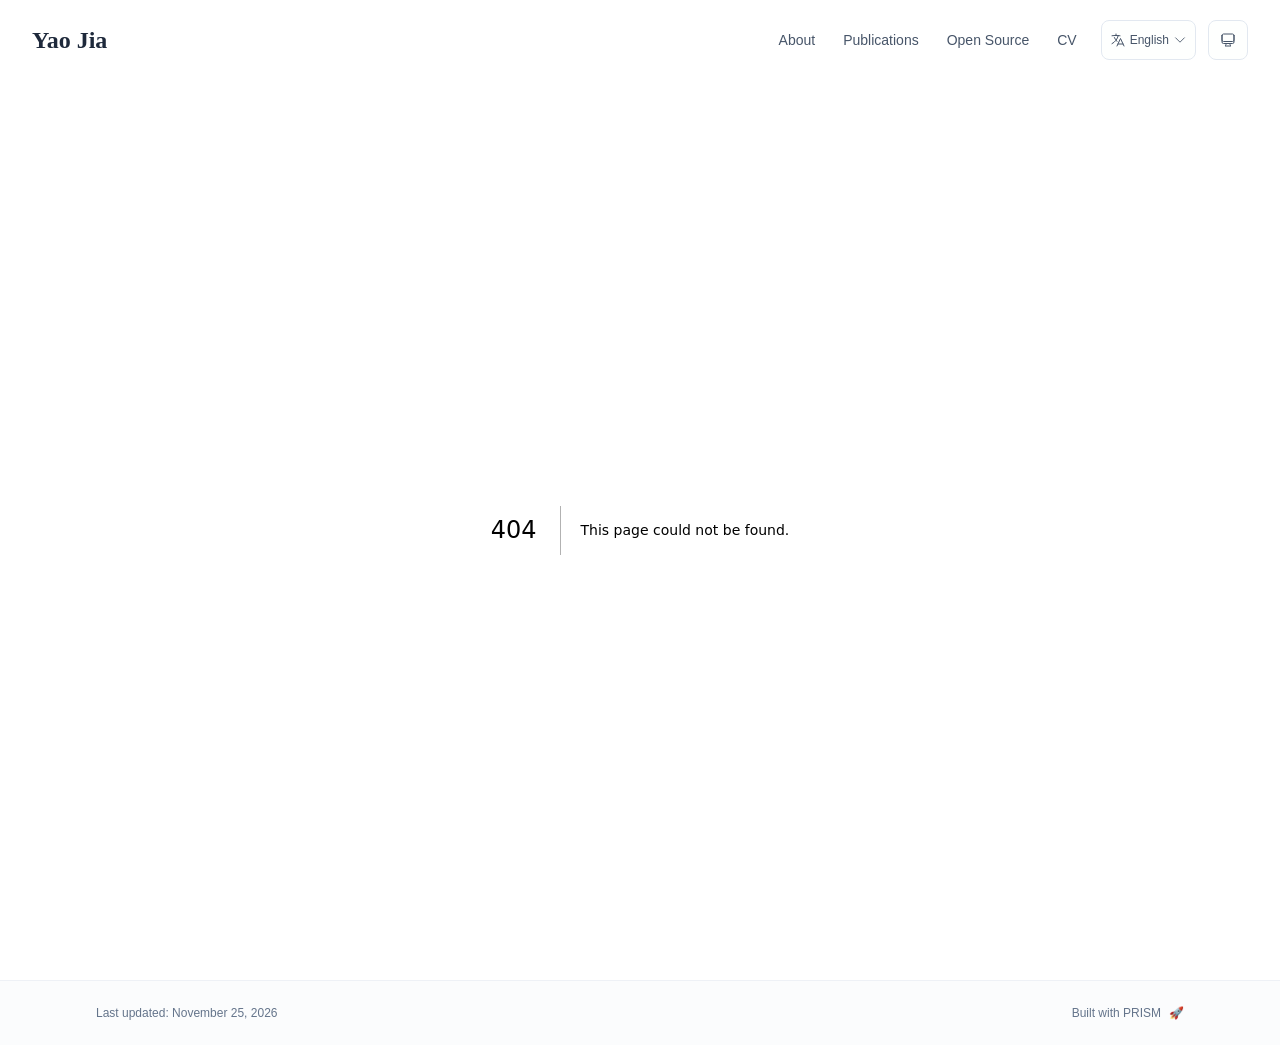
==== 404/index.html @ 3b49407b "Publish Yao Jia's academic website" ====
<!DOCTYPE html><html lang="en" class="scroll-smooth"><head><meta charSet="utf-8"/><meta name="viewport" content="width=device-width, initial-scale=1"/><link rel="stylesheet" href="/_next/static/css/38eccc46dd5e153f.css" data-precedence="next"/><link rel="preload" as="script" fetchPriority="low" href="/_next/static/chunks/webpack-679b75d1c4c2027c.js"/><script src="/_next/static/chunks/4bd1b696-70b6d399998de86a.js" async=""></script><script src="/_next/static/chunks/684-5aaa8290a129f299.js" async=""></script><script src="/_next/static/chunks/main-app-62d79c9c87c477aa.js" async=""></script><script src="/_next/static/chunks/461-a9a5d7b05a71d978.js" async=""></script><script src="/_next/static/chunks/874-6cc630662f3664af.js" async=""></script><script src="/_next/static/chunks/291-e39730cc9327e39b.js" async=""></script><script src="/_next/static/chunks/app/layout-657c862106c61010.js" async=""></script><meta name="robots" content="noindex"/><title>404: This page could not be found.</title><link rel="icon" href="/assets/site/favicon.jpg" type="image/jpeg"/><script>
              try {
                const theme = localStorage.getItem('theme-storage');
                const parsed = theme ? JSON.parse(theme) : null;
                const setting = parsed?.state?.theme || 'system';
                const prefersDark = typeof window !== 'undefined' && window.matchMedia && window.matchMedia('(prefers-color-scheme: dark)').matches;
                const effective = setting === 'dark' ? 'dark' : (setting === 'light' ? 'light' : (prefersDark ? 'dark' : 'light'));
                var root = document.documentElement;
                root.classList.add(effective);
                root.setAttribute('data-theme', effective);
              } catch (e) {
                var root = document.documentElement;
                root.classList.add('light');
                root.setAttribute('data-theme', 'light');
              }
            </script><script>
    try {
      const cfg = {"enabled":true,"locales":["zh","en"],"defaultLocale":"en","mode":"auto","fixedLocale":"en","persist":true,"switcher":true,"labels":{"zh":"中文","en":"English"}};
      const storageKey = 'locale-storage';
      const normalize = (value) => typeof value === 'string' ? value.trim().replace('_', '-').toLowerCase() : '';
      const matchLocale = (candidate) => {
        const normalized = normalize(candidate);
        if (!normalized) return null;
        if (cfg.locales.includes(normalized)) return normalized;
        const language = normalized.split('-')[0];
        if (cfg.locales.includes(language)) return language;
        return null;
      };

      let resolved = null;

      if (!cfg.enabled) {
        resolved = cfg.defaultLocale;
      } else if (cfg.persist) {
        resolved = matchLocale(localStorage.getItem(storageKey));
      }

      if (!resolved) {
        if (cfg.mode === 'fixed') {
          resolved = cfg.fixedLocale;
        } else {
          resolved = matchLocale(navigator.language);
        }
      }

      if (!resolved) {
        resolved = cfg.defaultLocale;
      }

      const root = document.documentElement;
      root.lang = resolved;
      root.setAttribute('data-locale', resolved);

      if (cfg.persist) {
        localStorage.setItem(storageKey, resolved);
      }
    } catch (e) {
      const root = document.documentElement;
      root.lang = 'en';
      root.setAttribute('data-locale', 'en');
    }
  </script><title>Yao Jia</title><meta name="description" content="Yao Jia is a Ph.D. student at Zhejiang University researching brain–computer interfaces and multimodal machine learning."/><meta name="author" content="Yao Jia"/><meta name="keywords" content="Yao Jia,PhD,Research,Zhejiang University"/><meta name="creator" content="Yao Jia"/><meta name="publisher" content="Yao Jia"/><meta property="og:title" content="Yao Jia"/><meta property="og:description" content="Yao Jia is a Ph.D. student at Zhejiang University researching brain–computer interfaces and multimodal machine learning."/><meta property="og:site_name" content="Yao Jia&#x27;s Academic Website"/><meta property="og:locale" content="en_US"/><meta property="og:type" content="website"/><meta name="twitter:card" content="summary"/><meta name="twitter:title" content="Yao Jia"/><meta name="twitter:description" content="Yao Jia is a Ph.D. student at Zhejiang University researching brain–computer interfaces and multimodal machine learning."/><link rel="icon" href="/assets/site/favicon.jpg"/><script>document.querySelectorAll('body link[rel="icon"], body link[rel="apple-touch-icon"]').forEach(el => document.head.appendChild(el))</script><script src="/_next/static/chunks/polyfills-42372ed130431b0a.js" noModule=""></script></head><body class="font-sans antialiased"><div style="visibility:hidden"><nav class="fixed top-0 left-0 right-0 z-50" data-headlessui-state=""><div class="transition-all duration-300 ease-out bg-transparent" style="transform:translateY(-100px)"><div class="max-w-7xl mx-auto px-4 sm:px-6 lg:px-8"><div class="flex justify-between items-center h-16 lg:h-20"><div class="flex-shrink-0" tabindex="0"><a class="text-xl lg:text-2xl font-serif font-semibold text-primary hover:text-accent transition-colors duration-200" href="/">Yao Jia</a></div><div class="hidden lg:block"><div class="ml-10 flex items-center space-x-3"><div class="relative flex items-baseline space-x-1"><a data-nav-href="/" class="relative px-3 py-2 text-sm font-medium rounded-lg transition-colors duration-150 text-neutral-600" href="/">About</a><a data-nav-href="/publications" class="relative px-3 py-2 text-sm font-medium rounded-lg transition-colors duration-150 text-neutral-600" href="/publications/">Publications</a><a data-nav-href="/projects" class="relative px-3 py-2 text-sm font-medium rounded-lg transition-colors duration-150 text-neutral-600" href="/projects/">Open Source</a><a data-nav-href="/cv" class="relative px-3 py-2 text-sm font-medium rounded-lg transition-colors duration-150 text-neutral-600" href="/cv/">CV</a></div><div class="flex items-center justify-center w-14 h-10 rounded-lg border border-neutral-200 dark:border-[rgba(148,163,184,0.24)] bg-background dark:bg-neutral-800"><div class="w-6 h-4 rounded bg-neutral-300 animate-pulse"></div></div><div class="flex items-center justify-center w-10 h-10 rounded-lg border border-neutral-200 dark:border-[rgba(148,163,184,0.24)] bg-background dark:bg-neutral-800"><div class="w-4 h-4 rounded-full bg-neutral-300 animate-pulse"></div></div></div></div><div class="lg:hidden flex items-center space-x-2"><div class="flex items-center justify-center w-14 h-10 rounded-lg border border-neutral-200 dark:border-[rgba(148,163,184,0.24)] bg-background dark:bg-neutral-800"><div class="w-6 h-4 rounded bg-neutral-300 animate-pulse"></div></div><div class="flex items-center justify-center w-10 h-10 rounded-lg border border-neutral-200 dark:border-[rgba(148,163,184,0.24)] bg-background dark:bg-neutral-800"><div class="w-4 h-4 rounded-full bg-neutral-300 animate-pulse"></div></div><button class="inline-flex items-center justify-center p-2 rounded-md text-neutral-600 hover:text-primary hover:bg-neutral-100 dark:hover:bg-neutral-800 focus:outline-none focus:ring-2 focus:ring-inset focus:ring-accent transition-colors duration-200" id="headlessui-disclosure-button-«R7pdb»" type="button" aria-expanded="false" data-headlessui-state=""><span class="sr-only">Open main menu</span><div><svg xmlns="http://www.w3.org/2000/svg" fill="none" viewBox="0 0 24 24" stroke-width="1.5" stroke="currentColor" aria-hidden="true" data-slot="icon" class="block h-6 w-6"><path stroke-linecap="round" stroke-linejoin="round" d="M3.75 6.75h16.5M3.75 12h16.5m-16.5 5.25h16.5"></path></svg></div></button></div></div></div></div></nav><main class="min-h-screen pt-16 lg:pt-20"><div style="font-family:system-ui,&quot;Segoe UI&quot;,Roboto,Helvetica,Arial,sans-serif,&quot;Apple Color Emoji&quot;,&quot;Segoe UI Emoji&quot;;height:100vh;text-align:center;display:flex;flex-direction:column;align-items:center;justify-content:center"><div><style>body{color:#000;background:#fff;margin:0}.next-error-h1{border-right:1px solid rgba(0,0,0,.3)}@media (prefers-color-scheme:dark){body{color:#fff;background:#000}.next-error-h1{border-right:1px solid rgba(255,255,255,.3)}}</style><h1 class="next-error-h1" style="display:inline-block;margin:0 20px 0 0;padding:0 23px 0 0;font-size:24px;font-weight:500;vertical-align:top;line-height:49px">404</h1><div style="display:inline-block"><h2 style="font-size:14px;font-weight:400;line-height:49px;margin:0">This page could not be found.</h2></div></div></div><!--$--><!--/$--><!--$--><!--/$--></main><footer class="border-t border-neutral-200/50 bg-neutral-50/50 dark:bg-neutral-900/50 dark:border-neutral-700/50"><div class="max-w-6xl mx-auto px-4 sm:px-6 lg:px-8 py-6"><div class="flex flex-col sm:flex-row justify-between items-center gap-2"><p class="text-xs text-neutral-500">Last updated<!-- -->: <!-- -->November 25, 2026</p><p class="text-xs text-neutral-500 flex items-center"><a href="https://github.com/xyjoey/PRISM" target="_blank" rel="noopener noreferrer">Built with PRISM</a><span class="ml-2">🚀</span></p></div></div></footer></div><script src="/_next/static/chunks/webpack-679b75d1c4c2027c.js" async=""></script><script>(self.__next_f=self.__next_f||[]).push([0])</script><script>self.__next_f.push([1,"1:\"$Sreact.fragment\"\n3:I[3719,[\"461\",\"static/chunks/461-a9a5d7b05a71d978.js\",\"874\",\"static/chunks/874-6cc630662f3664af.js\",\"291\",\"static/chunks/291-e39730cc9327e39b.js\",\"177\",\"static/chunks/app/layout-657c862106c61010.js\"],\"ThemeProvider\"]\n4:I[310,[\"461\",\"static/chunks/461-a9a5d7b05a71d978.js\",\"874\",\"static/chunks/874-6cc630662f3664af.js\",\"291\",\"static/chunks/291-e39730cc9327e39b.js\",\"177\",\"static/chunks/app/layout-657c862106c61010.js\"],\"LocaleProvider\"]\n5:I[4574,[\"461\",\"static/chunks/461-a9a5d7b05a71d978.js\",\"874\",\"static/chunks/874-6cc630662f3664af.js\",\"291\",\"static/chunks/291-e39730cc9327e39b.js\",\"177\",\"static/chunks/app/layout-657c862106c61010.js\"],\"default\"]\n6:I[7555,[],\"\"]\n7:I[1295,[],\"\"]\n8:I[2548,[\"461\",\"static/chunks/461-a9a5d7b05a71d978.js\",\"874\",\"static/chunks/874-6cc630662f3664af.js\",\"291\",\"static/chunks/291-e39730cc9327e39b.js\",\"177\",\"static/chunks/app/layout-657c862106c61010.js\"],\"default\"]\n9:I[9665,[],\"MetadataBoundary\"]\nb:I[9665,[],\"OutletBoundary\"]\ne:I[4911,[],\"AsyncMetadataOutlet\"]\n10:I[9665,[],\"ViewportBoundary\"]\n12:I[6614,[],\"\"]\n:HL[\"/_next/static/css/38eccc46dd5e153f.css\",\"style\"]\n2:T5d7,\n    try {\n      const cfg = {\"enabled\":true,\"locales\":[\"zh\",\"en\"],\"defaultLocale\":\"en\",\"mode\":\"auto\",\"fixedLocale\":\"en\",\"persist\":true,\"switcher\":true,\"labels\":{\"zh\":\"中文\",\"en\":\"English\"}};\n      const storageKey = 'locale-storage';\n      const normalize = (value) =\u003e typeof value === 'string' ? value.trim().replace('_', '-').toLowerCase() : '';\n      const matchLocale = (candidate) =\u003e {\n        const normalized = normalize(candidate);\n        if (!normalized) return null;\n        if (cfg.locales.includes(normalized)) return normalized;\n        const language = normalized.split('-')[0];\n        if (cfg.locales.includes(language)) return language;\n        return null;\n      };\n\n      let resolved = null;\n\n      if (!cfg.enabled) {\n        resolved = cfg.defaultLocale;\n      } else if (cfg.persist) {\n        resolved = matchLocale(localStorage.getItem(storageKey));\n      }\n\n      if (!resolved) {\n        if ("])</script><script>self.__next_f.push([1,"cfg.mode === 'fixed') {\n          resolved = cfg.fixedLocale;\n        } else {\n          resolved = matchLocale(navigator.language);\n        }\n      }\n\n      if (!resolved) {\n        resolved = cfg.defaultLocale;\n      }\n\n      const root = document.documentElement;\n      root.lang = resolved;\n      root.setAttribute('data-locale', resolved);\n\n      if (cfg.persist) {\n        localStorage.setItem(storageKey, resolved);\n      }\n    } catch (e) {\n      const root = document.documentElement;\n      root.lang = 'en';\n      root.setAttribute('data-locale', 'en');\n    }\n  "])</script><script>self.__next_f.push([1,"0:{\"P\":null,\"b\":\"R5MnjdcDIvEyAKML0W60m\",\"p\":\"\",\"c\":[\"\",\"_not-found\",\"\"],\"i\":false,\"f\":[[[\"\",{\"children\":[\"/_not-found\",{\"children\":[\"__PAGE__\",{}]}]},\"$undefined\",\"$undefined\",true],[\"\",[\"$\",\"$1\",\"c\",{\"children\":[[[\"$\",\"link\",\"0\",{\"rel\":\"stylesheet\",\"href\":\"/_next/static/css/38eccc46dd5e153f.css\",\"precedence\":\"next\",\"crossOrigin\":\"$undefined\",\"nonce\":\"$undefined\"}]],[\"$\",\"html\",null,{\"lang\":\"en\",\"className\":\"scroll-smooth\",\"suppressHydrationWarning\":true,\"children\":[[\"$\",\"head\",null,{\"children\":[[\"$\",\"link\",null,{\"rel\":\"icon\",\"href\":\"/assets/site/favicon.jpg\",\"type\":\"image/jpeg\"}],[\"$\",\"script\",null,{\"dangerouslySetInnerHTML\":{\"__html\":\"\\n              try {\\n                const theme = localStorage.getItem('theme-storage');\\n                const parsed = theme ? JSON.parse(theme) : null;\\n                const setting = parsed?.state?.theme || 'system';\\n                const prefersDark = typeof window !== 'undefined' \u0026\u0026 window.matchMedia \u0026\u0026 window.matchMedia('(prefers-color-scheme: dark)').matches;\\n                const effective = setting === 'dark' ? 'dark' : (setting === 'light' ? 'light' : (prefersDark ? 'dark' : 'light'));\\n                var root = document.documentElement;\\n                root.classList.add(effective);\\n                root.setAttribute('data-theme', effective);\\n              } catch (e) {\\n                var root = document.documentElement;\\n                root.classList.add('light');\\n                root.setAttribute('data-theme', 'light');\\n              }\\n            \"}}],[\"$\",\"script\",null,{\"dangerouslySetInnerHTML\":{\"__html\":\"$2\"}}]]}],[\"$\",\"body\",null,{\"className\":\"font-sans antialiased\",\"children\":[\"$\",\"$L3\",null,{\"children\":[\"$\",\"$L4\",null,{\"config\":{\"enabled\":true,\"locales\":[\"zh\",\"en\"],\"defaultLocale\":\"en\",\"mode\":\"auto\",\"fixedLocale\":\"en\",\"persist\":true,\"switcher\":true,\"labels\":{\"zh\":\"中文\",\"en\":\"English\"}},\"children\":[[\"$\",\"$L5\",null,{\"items\":[{\"title\":\"About\",\"type\":\"page\",\"target\":\"about\",\"href\":\"/\"},{\"title\":\"Publications\",\"type\":\"page\",\"target\":\"publications\",\"href\":\"/publications\"},{\"title\":\"Open Source\",\"type\":\"page\",\"target\":\"projects\",\"href\":\"/projects\"},{\"title\":\"CV\",\"type\":\"page\",\"target\":\"cv\",\"href\":\"/cv\"}],\"siteTitle\":\"Yao Jia\",\"enableOnePageMode\":false,\"i18n\":\"$0:f:0:1:1:props:children:1:props:children:1:props:children:props:children:props:config\",\"itemsByLocale\":{\"zh\":[{\"title\":\"关于我\",\"type\":\"page\",\"target\":\"about\",\"href\":\"/\"},{\"title\":\"论文\",\"type\":\"page\",\"target\":\"publications\",\"href\":\"/publications\"},{\"title\":\"开源项目\",\"type\":\"page\",\"target\":\"projects\",\"href\":\"/projects\"},{\"title\":\"简历\",\"type\":\"page\",\"target\":\"cv\",\"href\":\"/cv\"}],\"en\":\"$0:f:0:1:1:props:children:1:props:children:1:props:children:props:children:props:children:0:props:items\"},\"siteTitleByLocale\":{\"zh\":\"Yao Jia\",\"en\":\"Yao Jia\"}}],[\"$\",\"main\",null,{\"className\":\"min-h-screen pt-16 lg:pt-20\",\"children\":[\"$\",\"$L6\",null,{\"parallelRouterKey\":\"children\",\"error\":\"$undefined\",\"errorStyles\":\"$undefined\",\"errorScripts\":\"$undefined\",\"template\":[\"$\",\"$L7\",null,{}],\"templateStyles\":\"$undefined\",\"templateScripts\":\"$undefined\",\"notFound\":[[[\"$\",\"title\",null,{\"children\":\"404: This page could not be found.\"}],[\"$\",\"div\",null,{\"style\":{\"fontFamily\":\"system-ui,\\\"Segoe UI\\\",Roboto,Helvetica,Arial,sans-serif,\\\"Apple Color Emoji\\\",\\\"Segoe UI Emoji\\\"\",\"height\":\"100vh\",\"textAlign\":\"center\",\"display\":\"flex\",\"flexDirection\":\"column\",\"alignItems\":\"center\",\"justifyContent\":\"center\"},\"children\":[\"$\",\"div\",null,{\"children\":[[\"$\",\"style\",null,{\"dangerouslySetInnerHTML\":{\"__html\":\"body{color:#000;background:#fff;margin:0}.next-error-h1{border-right:1px solid rgba(0,0,0,.3)}@media (prefers-color-scheme:dark){body{color:#fff;background:#000}.next-error-h1{border-right:1px solid rgba(255,255,255,.3)}}\"}}],[\"$\",\"h1\",null,{\"className\":\"next-error-h1\",\"style\":{\"display\":\"inline-block\",\"margin\":\"0 20px 0 0\",\"padding\":\"0 23px 0 0\",\"fontSize\":24,\"fontWeight\":500,\"verticalAlign\":\"top\",\"lineHeight\":\"49px\"},\"children\":404}],[\"$\",\"div\",null,{\"style\":{\"display\":\"inline-block\"},\"children\":[\"$\",\"h2\",null,{\"style\":{\"fontSize\":14,\"fontWeight\":400,\"lineHeight\":\"49px\",\"margin\":0},\"children\":\"This page could not be found.\"}]}]]}]}]],[]],\"forbidden\":\"$undefined\",\"unauthorized\":\"$undefined\"}]}],[\"$\",\"$L8\",null,{\"lastUpdated\":\"November 25, 2026\",\"lastUpdatedByLocale\":{\"zh\":\"2026年11月25日\",\"en\":\"November 25, 2026\"},\"defaultLocale\":\"en\"}]]}]}]}]]}]]}],{\"children\":[\"/_not-found\",[\"$\",\"$1\",\"c\",{\"children\":[null,[\"$\",\"$L6\",null,{\"parallelRouterKey\":\"children\",\"error\":\"$undefined\",\"errorStyles\":\"$undefined\",\"errorScripts\":\"$undefined\",\"template\":[\"$\",\"$L7\",null,{}],\"templateStyles\":\"$undefined\",\"templateScripts\":\"$undefined\",\"notFound\":\"$undefined\",\"forbidden\":\"$undefined\",\"unauthorized\":\"$undefined\"}]]}],{\"children\":[\"__PAGE__\",[\"$\",\"$1\",\"c\",{\"children\":[[[\"$\",\"title\",null,{\"children\":\"404: This page could not be found.\"}],[\"$\",\"div\",null,{\"style\":\"$0:f:0:1:1:props:children:1:props:children:1:props:children:props:children:props:children:1:props:children:props:notFound:0:1:props:style\",\"children\":[\"$\",\"div\",null,{\"children\":[[\"$\",\"style\",null,{\"dangerouslySetInnerHTML\":{\"__html\":\"body{color:#000;background:#fff;margin:0}.next-error-h1{border-right:1px solid rgba(0,0,0,.3)}@media (prefers-color-scheme:dark){body{color:#fff;background:#000}.next-error-h1{border-right:1px solid rgba(255,255,255,.3)}}\"}}],[\"$\",\"h1\",null,{\"className\":\"next-error-h1\",\"style\":\"$0:f:0:1:1:props:children:1:props:children:1:props:children:props:children:props:children:1:props:children:props:notFound:0:1:props:children:props:children:1:props:style\",\"children\":404}],[\"$\",\"div\",null,{\"style\":\"$0:f:0:1:1:props:children:1:props:children:1:props:children:props:children:props:children:1:props:children:props:notFound:0:1:props:children:props:children:2:props:style\",\"children\":[\"$\",\"h2\",null,{\"style\":\"$0:f:0:1:1:props:children:1:props:children:1:props:children:props:children:props:children:1:props:children:props:notFound:0:1:props:children:props:children:2:props:children:props:style\",\"children\":\"This page could not be found.\"}]}]]}]}]],[\"$\",\"$L9\",null,{\"children\":\"$La\"}],null,[\"$\",\"$Lb\",null,{\"children\":[\"$Lc\",\"$Ld\",[\"$\",\"$Le\",null,{\"promise\":\"$@f\"}]]}]]}],{},null,false]},null,false]},null,false],[\"$\",\"$1\",\"h\",{\"children\":[[\"$\",\"meta\",null,{\"name\":\"robots\",\"content\":\"noindex\"}],[\"$\",\"$1\",\"GVAI2j_ge9tX1N9AEFrcp\",{\"children\":[[\"$\",\"$L10\",null,{\"children\":\"$L11\"}],null]}],null]}],false]],\"m\":\"$undefined\",\"G\":[\"$12\",\"$undefined\"],\"s\":false,\"S\":true}\n"])</script><script>self.__next_f.push([1,"13:\"$Sreact.suspense\"\n14:I[4911,[],\"AsyncMetadata\"]\na:[\"$\",\"$13\",null,{\"fallback\":null,\"children\":[\"$\",\"$L14\",null,{\"promise\":\"$@15\"}]}]\n"])</script><script>self.__next_f.push([1,"d:null\n"])</script><script>self.__next_f.push([1,"11:[[\"$\",\"meta\",\"0\",{\"charSet\":\"utf-8\"}],[\"$\",\"meta\",\"1\",{\"name\":\"viewport\",\"content\":\"width=device-width, initial-scale=1\"}]]\nc:null\n"])</script><script>self.__next_f.push([1,"15:{\"metadata\":[[\"$\",\"title\",\"0\",{\"children\":\"Yao Jia\"}],[\"$\",\"meta\",\"1\",{\"name\":\"description\",\"content\":\"Yao Jia is a Ph.D. student at Zhejiang University researching brain–computer interfaces and multimodal machine learning.\"}],[\"$\",\"meta\",\"2\",{\"name\":\"author\",\"content\":\"Yao Jia\"}],[\"$\",\"meta\",\"3\",{\"name\":\"keywords\",\"content\":\"Yao Jia,PhD,Research,Zhejiang University\"}],[\"$\",\"meta\",\"4\",{\"name\":\"creator\",\"content\":\"Yao Jia\"}],[\"$\",\"meta\",\"5\",{\"name\":\"publisher\",\"content\":\"Yao Jia\"}],[\"$\",\"meta\",\"6\",{\"property\":\"og:title\",\"content\":\"Yao Jia\"}],[\"$\",\"meta\",\"7\",{\"property\":\"og:description\",\"content\":\"Yao Jia is a Ph.D. student at Zhejiang University researching brain–computer interfaces and multimodal machine learning.\"}],[\"$\",\"meta\",\"8\",{\"property\":\"og:site_name\",\"content\":\"Yao Jia's Academic Website\"}],[\"$\",\"meta\",\"9\",{\"property\":\"og:locale\",\"content\":\"en_US\"}],[\"$\",\"meta\",\"10\",{\"property\":\"og:type\",\"content\":\"website\"}],[\"$\",\"meta\",\"11\",{\"name\":\"twitter:card\",\"content\":\"summary\"}],[\"$\",\"meta\",\"12\",{\"name\":\"twitter:title\",\"content\":\"Yao Jia\"}],[\"$\",\"meta\",\"13\",{\"name\":\"twitter:description\",\"content\":\"Yao Jia is a Ph.D. student at Zhejiang University researching brain–computer interfaces and multimodal machine learning.\"}],[\"$\",\"link\",\"14\",{\"rel\":\"icon\",\"href\":\"/assets/site/favicon.jpg\"}]],\"error\":null,\"digest\":\"$undefined\"}\nf:{\"metadata\":\"$15:metadata\",\"error\":null,\"digest\":\"$undefined\"}\n"])</script></body></html>
---- _next/static/css/38eccc46dd5e153f.css ----
/*! tailwindcss v4.1.10 | MIT License | https://tailwindcss.com */@layer properties{@supports (((-webkit-hyphens:none)) and (not (margin-trim:inline))) or ((-moz-orient:inline) and (not (color:rgb(from red r g b)))){*,::backdrop,:after,:before{--tw-translate-x:0;--tw-translate-y:0;--tw-translate-z:0;--tw-rotate-x:initial;--tw-rotate-y:initial;--tw-rotate-z:initial;--tw-skew-x:initial;--tw-skew-y:initial;--tw-space-y-reverse:0;--tw-space-x-reverse:0;--tw-border-style:solid;--tw-leading:initial;--tw-font-weight:initial;--tw-tracking:initial;--tw-shadow:0 0 #0000;--tw-shadow-color:initial;--tw-shadow-alpha:100%;--tw-inset-shadow:0 0 #0000;--tw-inset-shadow-color:initial;--tw-inset-shadow-alpha:100%;--tw-ring-color:initial;--tw-ring-shadow:0 0 #0000;--tw-inset-ring-color:initial;--tw-inset-ring-shadow:0 0 #0000;--tw-ring-inset:initial;--tw-ring-offset-width:0px;--tw-ring-offset-color:#fff;--tw-ring-offset-shadow:0 0 #0000;--tw-blur:initial;--tw-brightness:initial;--tw-contrast:initial;--tw-grayscale:initial;--tw-hue-rotate:initial;--tw-invert:initial;--tw-opacity:initial;--tw-saturate:initial;--tw-sepia:initial;--tw-drop-shadow:initial;--tw-drop-shadow-color:initial;--tw-drop-shadow-alpha:100%;--tw-drop-shadow-size:initial;--tw-backdrop-blur:initial;--tw-backdrop-brightness:initial;--tw-backdrop-contrast:initial;--tw-backdrop-grayscale:initial;--tw-backdrop-hue-rotate:initial;--tw-backdrop-invert:initial;--tw-backdrop-opacity:initial;--tw-backdrop-saturate:initial;--tw-backdrop-sepia:initial;--tw-duration:initial;--tw-ease:initial;--tw-scale-x:1;--tw-scale-y:1;--tw-scale-z:1}}}@layer theme{:host,:root{--font-sans:"Inter",-apple-system,BlinkMacSystemFont,"Segoe UI",Roboto,sans-serif;--color-red-50:oklch(97.1% .013 17.38);--color-red-400:oklch(70.4% .191 22.216);--color-red-600:oklch(57.7% .245 27.325);--color-red-900:oklch(39.6% .141 25.723);--color-white:#fff;--spacing:.25rem;--container-2xl:42rem;--container-3xl:48rem;--container-4xl:56rem;--container-6xl:72rem;--container-7xl:80rem;--text-xs:.75rem;--text-xs--line-height:calc(1/.75);--text-sm:.875rem;--text-sm--line-height:calc(1.25/.875);--text-base:1rem;--text-base--line-height:calc(1.5/1);--text-lg:1.125rem;--text-lg--line-height:calc(1.75/1.125);--text-xl:1.25rem;--text-xl--line-height:calc(1.75/1.25);--text-2xl:1.5rem;--text-2xl--line-height:calc(2/1.5);--text-3xl:1.875rem;--text-3xl--line-height:calc(2.25/1.875);--text-4xl:2.25rem;--text-4xl--line-height:calc(2.5/2.25);--font-weight-medium:500;--font-weight-semibold:600;--font-weight-bold:700;--leading-tight:1.25;--leading-relaxed:1.625;--radius-md:.375rem;--radius-lg:.5rem;--radius-xl:.75rem;--radius-2xl:1rem;--ease-out:cubic-bezier(0,0,.2,1);--animate-pulse:pulse 2s cubic-bezier(.4,0,.6,1)infinite;--blur-xl:24px;--aspect-video:16/9;--default-transition-duration:.15s;--default-transition-timing-function:cubic-bezier(.4,0,.2,1);--default-font-family:"Inter",-apple-system,BlinkMacSystemFont,"Segoe UI",Roboto,sans-serif;--default-mono-font-family:"SF Mono",Monaco,"Cascadia Code","Roboto Mono",Consolas,"Courier New",monospace;--line-height-normal:1.5;--shadow-glass:0 8px 32px 0 #1f26875e}}@layer base{*,::backdrop,:after,:before{box-sizing:border-box;border:0 solid;margin:0;padding:0}::file-selector-button{box-sizing:border-box;border:0 solid;margin:0;padding:0}:host,html{-webkit-text-size-adjust:100%;tab-size:4;line-height:1.5;font-family:var(--default-font-family,ui-sans-serif,system-ui,sans-serif,"Apple Color Emoji","Segoe UI Emoji","Segoe UI Symbol","Noto Color Emoji");font-feature-settings:var(--default-font-feature-settings,normal);font-variation-settings:var(--default-font-variation-settings,normal);-webkit-tap-highlight-color:transparent}hr{height:0;color:inherit;border-top-width:1px}abbr:where([title]){-webkit-text-decoration:underline dotted;text-decoration:underline dotted}h1,h2,h3,h4,h5,h6{font-size:inherit;font-weight:inherit}a{color:inherit;-webkit-text-decoration:inherit;text-decoration:inherit}b,strong{font-weight:bolder}code,kbd,pre,samp{font-family:var(--default-mono-font-family,ui-monospace,SFMono-Regular,Menlo,Monaco,Consolas,"Liberation Mono","Courier New",monospace);font-feature-settings:var(--default-mono-font-feature-settings,normal);font-variation-settings:var(--default-mono-font-variation-settings,normal);font-size:1em}small{font-size:80%}sub,sup{vertical-align:baseline;font-size:75%;line-height:0;position:relative}sub{bottom:-.25em}sup{top:-.5em}table{text-indent:0;border-color:inherit;border-collapse:collapse}:-moz-focusring{outline:auto}progress{vertical-align:baseline}summary{display:list-item}menu,ol,ul{list-style:none}audio,canvas,embed,iframe,img,object,svg,video{vertical-align:middle;display:block}img,video{max-width:100%;height:auto}button,input,optgroup,select,textarea{font:inherit;font-feature-settings:inherit;font-variation-settings:inherit;letter-spacing:inherit;color:inherit;opacity:1;background-color:#0000;border-radius:0}::file-selector-button{font:inherit;font-feature-settings:inherit;font-variation-settings:inherit;letter-spacing:inherit;color:inherit;opacity:1;background-color:#0000;border-radius:0}:where(select:is([multiple],[size])) optgroup{font-weight:bolder}:where(select:is([multiple],[size])) optgroup option{padding-inline-start:20px}::file-selector-button{margin-inline-end:4px}::placeholder{opacity:1}@supports (not ((-webkit-appearance:-apple-pay-button))) or (contain-intrinsic-size:1px){::placeholder{color:currentColor}@supports (color:color-mix(in lab,red,red)){::placeholder{color:color-mix(in oklab,currentcolor 50%,transparent)}}}textarea{resize:vertical}::-webkit-search-decoration{-webkit-appearance:none}::-webkit-date-and-time-value{min-height:1lh;text-align:inherit}::-webkit-datetime-edit{display:inline-flex}::-webkit-datetime-edit-fields-wrapper{padding:0}::-webkit-datetime-edit,::-webkit-datetime-edit-year-field{padding-block:0}::-webkit-datetime-edit-day-field,::-webkit-datetime-edit-month-field{padding-block:0}::-webkit-datetime-edit-hour-field,::-webkit-datetime-edit-minute-field{padding-block:0}::-webkit-datetime-edit-millisecond-field,::-webkit-datetime-edit-second-field{padding-block:0}::-webkit-datetime-edit-meridiem-field{padding-block:0}:-moz-ui-invalid{box-shadow:none}button,input:where([type=button],[type=reset],[type=submit]){appearance:button}::file-selector-button{appearance:button}::-webkit-inner-spin-button,::-webkit-outer-spin-button{height:auto}[hidden]:where(:not([hidden=until-found])){display:none!important}}@layer components;@layer utilities{.pointer-events-none{pointer-events:none}.collapse{visibility:collapse}.sr-only{clip:rect(0,0,0,0);white-space:nowrap;border-width:0;width:1px;height:1px;margin:-1px;padding:0;overflow:hidden}.absolute,.sr-only{position:absolute}.fixed{position:fixed}.relative{position:relative}.static{position:static}.sticky{position:sticky}.inset-0{inset:calc(var(--spacing)*0)}.top-0{top:calc(var(--spacing)*0)}.top-1\/2{top:50%}.top-2{top:calc(var(--spacing)*2)}.top-full{top:100%}.right-0{right:calc(var(--spacing)*0)}.right-2{right:calc(var(--spacing)*2)}.left-0{left:calc(var(--spacing)*0)}.left-1\/2{left:50%}.left-3{left:calc(var(--spacing)*3)}.z-10{z-index:10}.z-20{z-index:20}.z-40{z-index:40}.z-50{z-index:50}.container{width:100%}@media (min-width:40rem){.container{max-width:40rem}}@media (min-width:48rem){.container{max-width:48rem}}@media (min-width:64rem){.container{max-width:64rem}}@media (min-width:80rem){.container{max-width:80rem}}@media (min-width:96rem){.container{max-width:96rem}}.mx-auto{margin-inline:auto}.my-4{margin-block:calc(var(--spacing)*4)}.mt-1{margin-top:calc(var(--spacing)*1)}.mt-2{margin-top:calc(var(--spacing)*2)}.mt-4{margin-top:calc(var(--spacing)*4)}.mt-6{margin-top:calc(var(--spacing)*6)}.mt-8{margin-top:calc(var(--spacing)*8)}.mr-1{margin-right:calc(var(--spacing)*1)}.mr-1\.5{margin-right:calc(var(--spacing)*1.5)}.mr-2{margin-right:calc(var(--spacing)*2)}.mb-1{margin-bottom:calc(var(--spacing)*1)}.mb-2{margin-bottom:calc(var(--spacing)*2)}.mb-3{margin-bottom:calc(var(--spacing)*3)}.mb-4{margin-bottom:calc(var(--spacing)*4)}.mb-6{margin-bottom:calc(var(--spacing)*6)}.mb-8{margin-bottom:calc(var(--spacing)*8)}.ml-0{margin-left:calc(var(--spacing)*0)}.ml-2{margin-left:calc(var(--spacing)*2)}.ml-4{margin-left:calc(var(--spacing)*4)}.ml-10{margin-left:calc(var(--spacing)*10)}.line-clamp-3{-webkit-line-clamp:3;-webkit-box-orient:vertical;display:-webkit-box;overflow:hidden}.block{display:block}.contents{display:contents}.flex{display:flex}.grid{display:grid}.hidden{display:none}.inline{display:inline}.inline-flex{display:inline-flex}.table{display:table}.aspect-\[4\/3\]{aspect-ratio:4/3}.aspect-video{aspect-ratio:var(--aspect-video)}.h-0{height:calc(var(--spacing)*0)}.h-2\.5{height:calc(var(--spacing)*2.5)}.h-3{height:calc(var(--spacing)*3)}.h-3\.5{height:calc(var(--spacing)*3.5)}.h-4{height:calc(var(--spacing)*4)}.h-5{height:calc(var(--spacing)*5)}.h-6{height:calc(var(--spacing)*6)}.h-10{height:calc(var(--spacing)*10)}.h-16{height:calc(var(--spacing)*16)}.h-64{height:calc(var(--spacing)*64)}.h-full{height:100%}.min-h-screen{min-height:100vh}.w-0{width:calc(var(--spacing)*0)}.w-2\.5{width:calc(var(--spacing)*2.5)}.w-3{width:calc(var(--spacing)*3)}.w-3\.5{width:calc(var(--spacing)*3.5)}.w-4{width:calc(var(--spacing)*4)}.w-5{width:calc(var(--spacing)*5)}.w-6{width:calc(var(--spacing)*6)}.w-10{width:calc(var(--spacing)*10)}.w-14{width:calc(var(--spacing)*14)}.w-16{width:calc(var(--spacing)*16)}.w-32{width:calc(var(--spacing)*32)}.w-36{width:calc(var(--spacing)*36)}.w-64{width:calc(var(--spacing)*64)}.w-full{width:100%}.max-w-2xl{max-width:var(--container-2xl)}.max-w-3xl{max-width:var(--container-3xl)}.max-w-4xl{max-width:var(--container-4xl)}.max-w-6xl{max-width:var(--container-6xl)}.max-w-7xl{max-width:var(--container-7xl)}.max-w-\[calc\(100vw-2rem\)\]{max-width:calc(100vw - 2rem)}.min-w-0{min-width:calc(var(--spacing)*0)}.flex-1{flex:1}.flex-shrink-0{flex-shrink:0}.flex-grow{flex-grow:1}.-translate-x-1\/2{--tw-translate-x:calc(calc(1/2*100%)*-1)}.-translate-x-1\/2,.-translate-y-1\/2{translate:var(--tw-translate-x)var(--tw-translate-y)}.-translate-y-1\/2{--tw-translate-y:calc(calc(1/2*100%)*-1)}.-translate-y-full{--tw-translate-y:-100%;translate:var(--tw-translate-x)var(--tw-translate-y)}.transform{transform:var(--tw-rotate-x,)var(--tw-rotate-y,)var(--tw-rotate-z,)var(--tw-skew-x,)var(--tw-skew-y,)}.animate-pulse{animation:var(--animate-pulse)}.cursor-pointer{cursor:pointer}.resize{resize:both}.scroll-mt-24{scroll-margin-top:calc(var(--spacing)*24)}.list-inside{list-style-position:inside}.list-decimal{list-style-type:decimal}.list-disc{list-style-type:disc}.grid-cols-1{grid-template-columns:repeat(1,minmax(0,1fr))}.flex-col{flex-direction:column}.flex-wrap{flex-wrap:wrap}.items-baseline{align-items:baseline}.items-center{align-items:center}.items-start{align-items:flex-start}.justify-between{justify-content:space-between}.justify-center{justify-content:center}.gap-1{gap:calc(var(--spacing)*1)}.gap-2{gap:calc(var(--spacing)*2)}.gap-3{gap:calc(var(--spacing)*3)}.gap-4{gap:calc(var(--spacing)*4)}.gap-6{gap:calc(var(--spacing)*6)}.gap-12{gap:calc(var(--spacing)*12)}:where(.space-y-1>:not(:last-child)){--tw-space-y-reverse:0;margin-block-start:calc(calc(var(--spacing)*1)*var(--tw-space-y-reverse));margin-block-end:calc(calc(var(--spacing)*1)*calc(1 - var(--tw-space-y-reverse)))}:where(.space-y-2>:not(:last-child)){--tw-space-y-reverse:0;margin-block-start:calc(calc(var(--spacing)*2)*var(--tw-space-y-reverse));margin-block-end:calc(calc(var(--spacing)*2)*calc(1 - var(--tw-space-y-reverse)))}:where(.space-y-3>:not(:last-child)){--tw-space-y-reverse:0;margin-block-start:calc(calc(var(--spacing)*3)*var(--tw-space-y-reverse));margin-block-end:calc(calc(var(--spacing)*3)*calc(1 - var(--tw-space-y-reverse)))}:where(.space-y-4>:not(:last-child)){--tw-space-y-reverse:0;margin-block-start:calc(calc(var(--spacing)*4)*var(--tw-space-y-reverse));margin-block-end:calc(calc(var(--spacing)*4)*calc(1 - var(--tw-space-y-reverse)))}:where(.space-y-6>:not(:last-child)){--tw-space-y-reverse:0;margin-block-start:calc(calc(var(--spacing)*6)*var(--tw-space-y-reverse));margin-block-end:calc(calc(var(--spacing)*6)*calc(1 - var(--tw-space-y-reverse)))}:where(.space-y-8>:not(:last-child)){--tw-space-y-reverse:0;margin-block-start:calc(calc(var(--spacing)*8)*var(--tw-space-y-reverse));margin-block-end:calc(calc(var(--spacing)*8)*calc(1 - var(--tw-space-y-reverse)))}:where(.space-x-0\.5>:not(:last-child)){--tw-space-x-reverse:0;margin-inline-start:calc(calc(var(--spacing)*.5)*var(--tw-space-x-reverse));margin-inline-end:calc(calc(var(--spacing)*.5)*calc(1 - var(--tw-space-x-reverse)))}:where(.space-x-1>:not(:last-child)){--tw-space-x-reverse:0;margin-inline-start:calc(calc(var(--spacing)*1)*var(--tw-space-x-reverse));margin-inline-end:calc(calc(var(--spacing)*1)*calc(1 - var(--tw-space-x-reverse)))}:where(.space-x-2>:not(:last-child)){--tw-space-x-reverse:0;margin-inline-start:calc(calc(var(--spacing)*2)*var(--tw-space-x-reverse));margin-inline-end:calc(calc(var(--spacing)*2)*calc(1 - var(--tw-space-x-reverse)))}:where(.space-x-3>:not(:last-child)){--tw-space-x-reverse:0;margin-inline-start:calc(calc(var(--spacing)*3)*var(--tw-space-x-reverse));margin-inline-end:calc(calc(var(--spacing)*3)*calc(1 - var(--tw-space-x-reverse)))}.self-start{align-self:flex-start}.truncate{text-overflow:ellipsis;white-space:nowrap}.overflow-hidden,.truncate{overflow:hidden}.overflow-x-auto{overflow-x:auto}.overflow-y-auto{overflow-y:auto}.scroll-smooth{scroll-behavior:smooth}.rounded{border-radius:.25rem}.rounded-2xl{border-radius:var(--radius-2xl)}.rounded-full{border-radius:3.40282e+38px}.rounded-lg{border-radius:var(--radius-lg)}.rounded-md{border-radius:var(--radius-md)}.rounded-xl{border-radius:var(--radius-xl)}.border{border-style:var(--tw-border-style);border-width:1px}.border-t{border-top-style:var(--tw-border-style);border-top-width:1px}.border-t-4{border-top-style:var(--tw-border-style);border-top-width:4px}.border-r-4{border-right-style:var(--tw-border-style);border-right-width:4px}.border-b{border-bottom-style:var(--tw-border-style);border-bottom-width:1px}.border-l-4{border-left-style:var(--tw-border-style);border-left-width:4px}.border-accent,.border-accent\/50{border-color:var(--accent)}@supports (color:color-mix(in lab,red,red)){.border-accent\/50{border-color:color-mix(in oklab,var(--accent)50%,transparent)}}.border-neutral-100{border-color:var(--neutral-100)}.border-neutral-200,.border-neutral-200\/50{border-color:var(--neutral-200)}@supports (color:color-mix(in lab,red,red)){.border-neutral-200\/50{border-color:color-mix(in oklab,var(--neutral-200)50%,transparent)}}.border-transparent{border-color:#0000}.border-t-accent{border-top-color:var(--accent)}.border-t-neutral-800{border-top-color:var(--neutral-800)}.bg-accent,.bg-accent\/10{background-color:var(--accent)}@supports (color:color-mix(in lab,red,red)){.bg-accent\/10{background-color:color-mix(in oklab,var(--accent)10%,transparent)}}.bg-accent\/\[0\.07\]{background-color:var(--accent)}@supports (color:color-mix(in lab,red,red)){.bg-accent\/\[0\.07\]{background-color:color-mix(in oklab,var(--accent)7%,transparent)}}.bg-background,.bg-background\/80{background-color:var(--background)}@supports (color:color-mix(in lab,red,red)){.bg-background\/80{background-color:color-mix(in oklab,var(--background)80%,transparent)}}.bg-background\/95{background-color:var(--background)}@supports (color:color-mix(in lab,red,red)){.bg-background\/95{background-color:color-mix(in oklab,var(--background)95%,transparent)}}.bg-neutral-50,.bg-neutral-50\/50{background-color:var(--neutral-50)}@supports (color:color-mix(in lab,red,red)){.bg-neutral-50\/50{background-color:color-mix(in oklab,var(--neutral-50)50%,transparent)}}.bg-neutral-100{background-color:var(--neutral-100)}.bg-neutral-300{background-color:var(--neutral-300)}.bg-neutral-800{background-color:var(--neutral-800)}.bg-red-50{background-color:var(--color-red-50)}.bg-transparent{background-color:#0000}.bg-white{background-color:var(--color-white)}.object-contain{object-fit:contain}.object-cover{object-fit:cover}.object-center{object-position:center}.p-1{padding:calc(var(--spacing)*1)}.p-1\.5{padding:calc(var(--spacing)*1.5)}.p-2{padding:calc(var(--spacing)*2)}.p-4{padding:calc(var(--spacing)*4)}.p-5{padding:calc(var(--spacing)*5)}.p-6{padding:calc(var(--spacing)*6)}.px-1\.5{padding-inline:calc(var(--spacing)*1.5)}.px-2{padding-inline:calc(var(--spacing)*2)}.px-3{padding-inline:calc(var(--spacing)*3)}.px-4{padding-inline:calc(var(--spacing)*4)}.py-0\.5{padding-block:calc(var(--spacing)*.5)}.py-1{padding-block:calc(var(--spacing)*1)}.py-2{padding-block:calc(var(--spacing)*2)}.py-3{padding-block:calc(var(--spacing)*3)}.py-6{padding-block:calc(var(--spacing)*6)}.py-8{padding-block:calc(var(--spacing)*8)}.py-12{padding-block:calc(var(--spacing)*12)}.pt-2{padding-top:calc(var(--spacing)*2)}.pt-16{padding-top:calc(var(--spacing)*16)}.pr-4{padding-right:calc(var(--spacing)*4)}.pb-2{padding-bottom:calc(var(--spacing)*2)}.pb-3{padding-bottom:calc(var(--spacing)*3)}.pl-4{padding-left:calc(var(--spacing)*4)}.pl-10{padding-left:calc(var(--spacing)*10)}.text-center{text-align:center}.font-mono{font-family:SF Mono,Monaco,Cascadia Code,Roboto Mono,Consolas,Courier New,monospace}.font-sans{font-family:Inter,-apple-system,BlinkMacSystemFont,Segoe UI,Roboto,sans-serif}.font-serif{font-family:Georgia,serif}.text-2xl{font-size:var(--text-2xl);line-height:var(--tw-leading,var(--text-2xl--line-height))}.text-3xl{font-size:var(--text-3xl);line-height:var(--tw-leading,var(--text-3xl--line-height))}.text-4xl{font-size:var(--text-4xl);line-height:var(--tw-leading,var(--text-4xl--line-height))}.text-base{font-size:var(--text-base);line-height:var(--tw-leading,var(--text-base--line-height))}.text-lg{font-size:var(--text-lg);line-height:var(--tw-leading,var(--text-lg--line-height))}.text-sm{font-size:var(--text-sm);line-height:var(--tw-leading,var(--text-sm--line-height))}.text-xl{font-size:var(--text-xl);line-height:var(--tw-leading,var(--text-xl--line-height))}.text-xs{font-size:var(--text-xs);line-height:var(--tw-leading,var(--text-xs--line-height))}.text-\[0\.88em\]{font-size:.88em}.text-\[0\.95em\]{font-size:.95em}.leading-relaxed{--tw-leading:var(--leading-relaxed);line-height:var(--leading-relaxed)}.leading-tight{--tw-leading:var(--leading-tight);line-height:var(--leading-tight)}.font-bold{--tw-font-weight:var(--font-weight-bold);font-weight:var(--font-weight-bold)}.font-medium{--tw-font-weight:var(--font-weight-medium);font-weight:var(--font-weight-medium)}.font-semibold{--tw-font-weight:var(--font-weight-semibold);font-weight:var(--font-weight-semibold)}.tracking-\[0\.08em\]{--tw-tracking:.08em;letter-spacing:.08em}.break-words{overflow-wrap:break-word}.whitespace-nowrap{white-space:nowrap}.whitespace-pre-wrap{white-space:pre-wrap}.text-accent{color:var(--accent)}.text-neutral-400{color:var(--neutral-400)}.text-neutral-500{color:var(--neutral-500)}.text-neutral-600{color:var(--neutral-600)}.text-neutral-700{color:var(--neutral-700)}.text-neutral-800{color:var(--neutral-800)}.text-primary{color:var(--primary)}.text-red-600{color:var(--color-red-600)}.text-white{color:var(--color-white)}.capitalize{text-transform:capitalize}.lowercase{text-transform:lowercase}.uppercase{text-transform:uppercase}.italic{font-style:italic}.underline{text-decoration-line:underline}.decoration-accent{-webkit-text-decoration-color:var(--accent);text-decoration-color:var(--accent)}.decoration-neutral-400{-webkit-text-decoration-color:var(--neutral-400);text-decoration-color:var(--neutral-400)}.underline-offset-4{text-underline-offset:4px}.antialiased{-webkit-font-smoothing:antialiased;-moz-osx-font-smoothing:grayscale}.opacity-60{opacity:.6}.opacity-70{opacity:.7}.shadow-lg{--tw-shadow:0 10px 15px -3px var(--tw-shadow-color,#0000001a),0 4px 6px -2px var(--tw-shadow-color,#0000000d)}.shadow-lg,.shadow-sm{box-shadow:var(--tw-inset-shadow),var(--tw-inset-ring-shadow),var(--tw-ring-offset-shadow),var(--tw-ring-shadow),var(--tw-shadow)}.shadow-sm{--tw-shadow:0 1px 2px 0 var(--tw-shadow-color,#0000000d)}.filter{filter:var(--tw-blur,)var(--tw-brightness,)var(--tw-contrast,)var(--tw-grayscale,)var(--tw-hue-rotate,)var(--tw-invert,)var(--tw-saturate,)var(--tw-sepia,)var(--tw-drop-shadow,)}.backdrop-blur-xl{--tw-backdrop-blur:blur(var(--blur-xl));-webkit-backdrop-filter:var(--tw-backdrop-blur,)var(--tw-backdrop-brightness,)var(--tw-backdrop-contrast,)var(--tw-backdrop-grayscale,)var(--tw-backdrop-hue-rotate,)var(--tw-backdrop-invert,)var(--tw-backdrop-opacity,)var(--tw-backdrop-saturate,)var(--tw-backdrop-sepia,);backdrop-filter:var(--tw-backdrop-blur,)var(--tw-backdrop-brightness,)var(--tw-backdrop-contrast,)var(--tw-backdrop-grayscale,)var(--tw-backdrop-hue-rotate,)var(--tw-backdrop-invert,)var(--tw-backdrop-opacity,)var(--tw-backdrop-saturate,)var(--tw-backdrop-sepia,)}.transition{transition-property:color,background-color,border-color,outline-color,text-decoration-color,fill,stroke,--tw-gradient-from,--tw-gradient-via,--tw-gradient-to,opacity,box-shadow,transform,translate,scale,rotate,filter,-webkit-backdrop-filter,backdrop-filter,display,visibility,content-visibility,overlay,pointer-events;transition-timing-function:var(--tw-ease,var(--default-transition-timing-function));transition-duration:var(--tw-duration,var(--default-transition-duration))}.transition-all{transition-property:all;transition-timing-function:var(--tw-ease,var(--default-transition-timing-function));transition-duration:var(--tw-duration,var(--default-transition-duration))}.transition-colors{transition-property:color,background-color,border-color,outline-color,text-decoration-color,fill,stroke,--tw-gradient-from,--tw-gradient-via,--tw-gradient-to;transition-timing-function:var(--tw-ease,var(--default-transition-timing-function));transition-duration:var(--tw-duration,var(--default-transition-duration))}.duration-150{--tw-duration:.15s;transition-duration:.15s}.duration-200{--tw-duration:.2s;transition-duration:.2s}.duration-300{--tw-duration:.3s;transition-duration:.3s}.ease-out{--tw-ease:var(--ease-out);transition-timing-function:var(--ease-out)}.last\:mb-0:last-child{margin-bottom:calc(var(--spacing)*0)}@media (hover:hover){.hover\:scale-105:hover{--tw-scale-x:105%;--tw-scale-y:105%;--tw-scale-z:105%;scale:var(--tw-scale-x)var(--tw-scale-y)}.hover\:scale-\[1\.01\]:hover{scale:1.01}.hover\:border-accent:hover{border-color:var(--accent)}.hover\:bg-accent:hover{background-color:var(--accent)}.hover\:bg-accent-dark:hover{background-color:var(--accent-dark)}.hover\:bg-accent\/10:hover{background-color:var(--accent)}@supports (color:color-mix(in lab,red,red)){.hover\:bg-accent\/10:hover{background-color:color-mix(in oklab,var(--accent)10%,transparent)}}.hover\:bg-neutral-50:hover{background-color:var(--neutral-50)}.hover\:bg-neutral-100:hover{background-color:var(--neutral-100)}.hover\:bg-red-50:hover{background-color:var(--color-red-50)}.hover\:text-accent:hover{color:var(--accent)}.hover\:text-accent-dark:hover{color:var(--accent-dark)}.hover\:text-primary:hover{color:var(--primary)}.hover\:text-red-600:hover{color:var(--color-red-600)}.hover\:text-white:hover{color:var(--color-white)}.hover\:underline:hover{text-decoration-line:underline}.hover\:shadow-lg:hover{--tw-shadow:0 10px 15px -3px var(--tw-shadow-color,#0000001a),0 4px 6px -2px var(--tw-shadow-color,#0000000d)}.hover\:shadow-lg:hover,.hover\:shadow-md:hover{box-shadow:var(--tw-inset-shadow),var(--tw-inset-ring-shadow),var(--tw-ring-offset-shadow),var(--tw-ring-shadow),var(--tw-shadow)}.hover\:shadow-md:hover{--tw-shadow:0 4px 6px -1px var(--tw-shadow-color,#0000001a),0 2px 4px -1px var(--tw-shadow-color,#0000000f)}.hover\:shadow-sm:hover{--tw-shadow:0 1px 2px 0 var(--tw-shadow-color,#0000000d)}.hover\:shadow-sm:hover,.hover\:shadow-xl:hover{box-shadow:var(--tw-inset-shadow),var(--tw-inset-ring-shadow),var(--tw-ring-offset-shadow),var(--tw-ring-shadow),var(--tw-shadow)}.hover\:shadow-xl:hover{--tw-shadow:0 20px 25px -5px var(--tw-shadow-color,#0000001a),0 10px 10px -5px var(--tw-shadow-color,#0000000a)}}.focus\:border-transparent:focus{border-color:#0000}.focus\:ring-2:focus{--tw-ring-shadow:var(--tw-ring-inset,)0 0 0 calc(2px + var(--tw-ring-offset-width))var(--tw-ring-color,currentcolor);box-shadow:var(--tw-inset-shadow),var(--tw-inset-ring-shadow),var(--tw-ring-offset-shadow),var(--tw-ring-shadow),var(--tw-shadow)}.focus\:ring-accent:focus{--tw-ring-color:var(--accent)}.focus\:outline-none:focus{--tw-outline-style:none;outline-style:none}.focus\:ring-inset:focus{--tw-ring-inset:inset}.focus-visible\:ring-2:focus-visible{--tw-ring-shadow:var(--tw-ring-inset,)0 0 0 calc(2px + var(--tw-ring-offset-width))var(--tw-ring-color,currentcolor);box-shadow:var(--tw-inset-shadow),var(--tw-inset-ring-shadow),var(--tw-ring-offset-shadow),var(--tw-ring-shadow),var(--tw-shadow)}.focus-visible\:ring-accent\/50:focus-visible{--tw-ring-color:var(--accent)}@supports (color:color-mix(in lab,red,red)){.focus-visible\:ring-accent\/50:focus-visible{--tw-ring-color:color-mix(in oklab,var(--accent)50%,transparent)}}@media (min-width:40rem){.sm\:hidden{display:none}.sm\:inline{display:inline}.sm\:w-auto{width:auto}.sm\:max-w-none{max-width:none}.sm\:flex-row{flex-direction:row}.sm\:gap-4{gap:calc(var(--spacing)*4)}:where(.sm\:space-y-0>:not(:last-child)){--tw-space-y-reverse:0;margin-block-start:calc(calc(var(--spacing)*0)*var(--tw-space-y-reverse));margin-block-end:calc(calc(var(--spacing)*0)*calc(1 - var(--tw-space-y-reverse)))}:where(.sm\:space-x-2>:not(:last-child)){--tw-space-x-reverse:0;margin-inline-start:calc(calc(var(--spacing)*2)*var(--tw-space-x-reverse));margin-inline-end:calc(calc(var(--spacing)*2)*calc(1 - var(--tw-space-x-reverse)))}.sm\:p-2{padding:calc(var(--spacing)*2)}.sm\:px-3{padding-inline:calc(var(--spacing)*3)}.sm\:px-6{padding-inline:calc(var(--spacing)*6)}.sm\:whitespace-nowrap{white-space:nowrap}}@media (min-width:48rem){.md\:aspect-\[4\/3\]{aspect-ratio:4/3}.md\:w-1\/3{width:33.3333%}.md\:w-56{width:calc(var(--spacing)*56)}.md\:flex-row{flex-direction:row}}@media (min-width:64rem){.lg\:sticky{position:sticky}.lg\:top-8{top:calc(var(--spacing)*8)}.lg\:col-span-1{grid-column:span 1/span 1}.lg\:col-span-2{grid-column:span 2/span 2}.lg\:block{display:block}.lg\:hidden{display:none}.lg\:h-20{height:calc(var(--spacing)*20)}.lg\:grid-cols-3{grid-template-columns:repeat(3,minmax(0,1fr))}.lg\:self-start{align-self:flex-start}.lg\:px-8{padding-inline:calc(var(--spacing)*8)}.lg\:pt-20{padding-top:calc(var(--spacing)*20)}.lg\:text-2xl{font-size:var(--text-2xl);line-height:var(--tw-leading,var(--text-2xl--line-height))}}.dark\:border-\[rgba\(148\,163\,184\,0\.24\)\]:where(.dark,.dark *){border-color:#94a3b83d}.dark\:border-neutral-600:where(.dark,.dark *){border-color:var(--neutral-600)}.dark\:border-neutral-700:where(.dark,.dark *),.dark\:border-neutral-700\/50:where(.dark,.dark *){border-color:var(--neutral-700)}@supports (color:color-mix(in lab,red,red)){.dark\:border-neutral-700\/50:where(.dark,.dark *){border-color:color-mix(in oklab,var(--neutral-700)50%,transparent)}}.dark\:border-neutral-800:where(.dark,.dark *){border-color:var(--neutral-800)}.dark\:bg-neutral-700:where(.dark,.dark *){background-color:var(--neutral-700)}.dark\:bg-neutral-800:where(.dark,.dark *),.dark\:bg-neutral-800\/50:where(.dark,.dark *){background-color:var(--neutral-800)}@supports (color:color-mix(in lab,red,red)){.dark\:bg-neutral-800\/50:where(.dark,.dark *){background-color:color-mix(in oklab,var(--neutral-800)50%,transparent)}}.dark\:bg-neutral-900:where(.dark,.dark *),.dark\:bg-neutral-900\/50:where(.dark,.dark *){background-color:var(--neutral-900)}@supports (color:color-mix(in lab,red,red)){.dark\:bg-neutral-900\/50:where(.dark,.dark *){background-color:color-mix(in oklab,var(--neutral-900)50%,transparent)}}.dark\:bg-red-900\/20:where(.dark,.dark *){background-color:#82181a33}@supports (color:color-mix(in lab,red,red)){.dark\:bg-red-900\/20:where(.dark,.dark *){background-color:color-mix(in oklab,var(--color-red-900)20%,transparent)}}.dark\:text-neutral-300:where(.dark,.dark *){color:var(--neutral-300)}.dark\:text-neutral-400:where(.dark,.dark *){color:var(--neutral-400)}.dark\:text-neutral-500:where(.dark,.dark *){color:var(--neutral-500)}.dark\:text-neutral-600:where(.dark,.dark *){color:var(--neutral-600)}.dark\:text-red-400:where(.dark,.dark *){color:var(--color-red-400)}@media (hover:hover){.dark\:hover\:bg-neutral-700:where(.dark,.dark *):hover{background-color:var(--neutral-700)}.dark\:hover\:bg-neutral-800:where(.dark,.dark *):hover{background-color:var(--neutral-800)}.dark\:hover\:bg-red-900\/20:where(.dark,.dark *):hover{background-color:#82181a33}@supports (color:color-mix(in lab,red,red)){.dark\:hover\:bg-red-900\/20:where(.dark,.dark *):hover{background-color:color-mix(in oklab,var(--color-red-900)20%,transparent)}}.dark\:hover\:text-red-400:where(.dark,.dark *):hover{color:var(--color-red-400)}.dark\:hover\:text-white:where(.dark,.dark *):hover{color:var(--color-white)}}}.light,:root{--background:#fefffe;--foreground:#0f172a;--primary:#1e293b;--primary-light:#334155;--primary-dark:#0f172a;--accent:#d4a562;--accent-light:#e4b976;--accent-dark:#b8914d;--neutral-50:#f8fafc;--neutral-100:#f1f5f9;--neutral-200:#e2e8f0;--neutral-300:#cbd5e1;--neutral-400:#94a3b8;--neutral-500:#64748b;--neutral-600:#475569;--neutral-700:#334155;--neutral-800:#1e293b;--neutral-900:#0f172a;--success:#10b981;--warning:#f59e0b;--error:#ef4444;--info:#3b82f6;--glass-bg:#ffffff1a;--glass-border:#fff3;--glass-shadow:#0000001a}html:lang(zh),html[data-locale^=zh]{--font-serif:"Source Han Serif SC","Source Han Serif CN","Noto Serif CJK SC","Noto Serif SC","Songti SC",STSong,SimSun,serif}.dark{--background:#0f172a;--foreground:#f8fafc;--primary:#f8fafc;--primary-light:#e2e8f0;--primary-dark:#cbd5e1;--accent:#e4b976;--accent-light:#f0c674;--accent-dark:#d4a562;--glass-bg:#0f172acc;--glass-border:#ffffff1a;--glass-shadow:#00000080;--neutral-50:#0f172a;--neutral-100:#1e293b;--neutral-200:#334155;--neutral-300:#475569;--neutral-400:#64748b;--neutral-500:#94a3b8;--neutral-600:#cbd5e1;--neutral-700:#e2e8f0;--neutral-800:#1e293b;--neutral-900:#0f172a}body{background:var(--background);color:var(--foreground);font-family:var(--font-sans);line-height:var(--line-height-normal);-webkit-font-smoothing:antialiased;-moz-osx-font-smoothing:grayscale;font-weight:400}.text-balance{text-wrap:balance}.text-pretty{text-wrap:pretty}.glass,.glass-card{background:var(--glass-bg);-webkit-backdrop-filter:blur(20px);border:1px solid var(--glass-border);box-shadow:var(--shadow-glass)}.glass-card{border-radius:1rem;padding:1.5rem}::-webkit-scrollbar{width:8px}::-webkit-scrollbar-track{background:var(--neutral-100)}::-webkit-scrollbar-thumb{background:var(--neutral-300);border-radius:4px}::-webkit-scrollbar-thumb:hover{background:var(--neutral-400)}.dark ::-webkit-scrollbar-track{background:var(--neutral-800)}.dark ::-webkit-scrollbar-thumb{background:var(--neutral-600)}.dark ::-webkit-scrollbar-thumb:hover{background:var(--neutral-500)}.card-bg{background-color:#fff}.dark .card-bg{background-color:#1e293b;border-color:#94a3b83d}@property --tw-translate-x{syntax:"*";inherits:false;initial-value:0}@property --tw-translate-y{syntax:"*";inherits:false;initial-value:0}@property --tw-translate-z{syntax:"*";inherits:false;initial-value:0}@property --tw-rotate-x{syntax:"*";inherits:false}@property --tw-rotate-y{syntax:"*";inherits:false}@property --tw-rotate-z{syntax:"*";inherits:false}@property --tw-skew-x{syntax:"*";inherits:false}@property --tw-skew-y{syntax:"*";inherits:false}@property --tw-space-y-reverse{syntax:"*";inherits:false;initial-value:0}@property --tw-space-x-reverse{syntax:"*";inherits:false;initial-value:0}@property --tw-border-style{syntax:"*";inherits:false;initial-value:solid}@property --tw-leading{syntax:"*";inherits:false}@property --tw-font-weight{syntax:"*";inherits:false}@property --tw-tracking{syntax:"*";inherits:false}@property --tw-shadow{syntax:"*";inherits:false;initial-value:0 0 #0000}@property --tw-shadow-color{syntax:"*";inherits:false}@property --tw-shadow-alpha{syntax:"<percentage>";inherits:false;initial-value:100%}@property --tw-inset-shadow{syntax:"*";inherits:false;initial-value:0 0 #0000}@property --tw-inset-shadow-color{syntax:"*";inherits:false}@property --tw-inset-shadow-alpha{syntax:"<percentage>";inherits:false;initial-value:100%}@property --tw-ring-color{syntax:"*";inherits:false}@property --tw-ring-shadow{syntax:"*";inherits:false;initial-value:0 0 #0000}@property --tw-inset-ring-color{syntax:"*";inherits:false}@property --tw-inset-ring-shadow{syntax:"*";inherits:false;initial-value:0 0 #0000}@property --tw-ring-inset{syntax:"*";inherits:false}@property --tw-ring-offset-width{syntax:"<length>";inherits:false;initial-value:0}@property --tw-ring-offset-color{syntax:"*";inherits:false;initial-value:#fff}@property --tw-ring-offset-shadow{syntax:"*";inherits:false;initial-value:0 0 #0000}@property --tw-blur{syntax:"*";inherits:false}@property --tw-brightness{syntax:"*";inherits:false}@property --tw-contrast{syntax:"*";inherits:false}@property --tw-grayscale{syntax:"*";inherits:false}@property --tw-hue-rotate{syntax:"*";inherits:false}@property --tw-invert{syntax:"*";inherits:false}@property --tw-opacity{syntax:"*";inherits:false}@property --tw-saturate{syntax:"*";inherits:false}@property --tw-sepia{syntax:"*";inherits:false}@property --tw-drop-shadow{syntax:"*";inherits:false}@property --tw-drop-shadow-color{syntax:"*";inherits:false}@property --tw-drop-shadow-alpha{syntax:"<percentage>";inherits:false;initial-value:100%}@property --tw-drop-shadow-size{syntax:"*";inherits:false}@property --tw-backdrop-blur{syntax:"*";inherits:false}@property --tw-backdrop-brightness{syntax:"*";inherits:false}@property --tw-backdrop-contrast{syntax:"*";inherits:false}@property --tw-backdrop-grayscale{syntax:"*";inherits:false}@property --tw-backdrop-hue-rotate{syntax:"*";inherits:false}@property --tw-backdrop-invert{syntax:"*";inherits:false}@property --tw-backdrop-opacity{syntax:"*";inherits:false}@property --tw-backdrop-saturate{syntax:"*";inherits:false}@property --tw-backdrop-sepia{syntax:"*";inherits:false}@property --tw-duration{syntax:"*";inherits:false}@property --tw-ease{syntax:"*";inherits:false}@property --tw-scale-x{syntax:"*";inherits:false;initial-value:1}@property --tw-scale-y{syntax:"*";inherits:false;initial-value:1}@property --tw-scale-z{syntax:"*";inherits:false;initial-value:1}@keyframes pulse{50%{opacity:.5}}
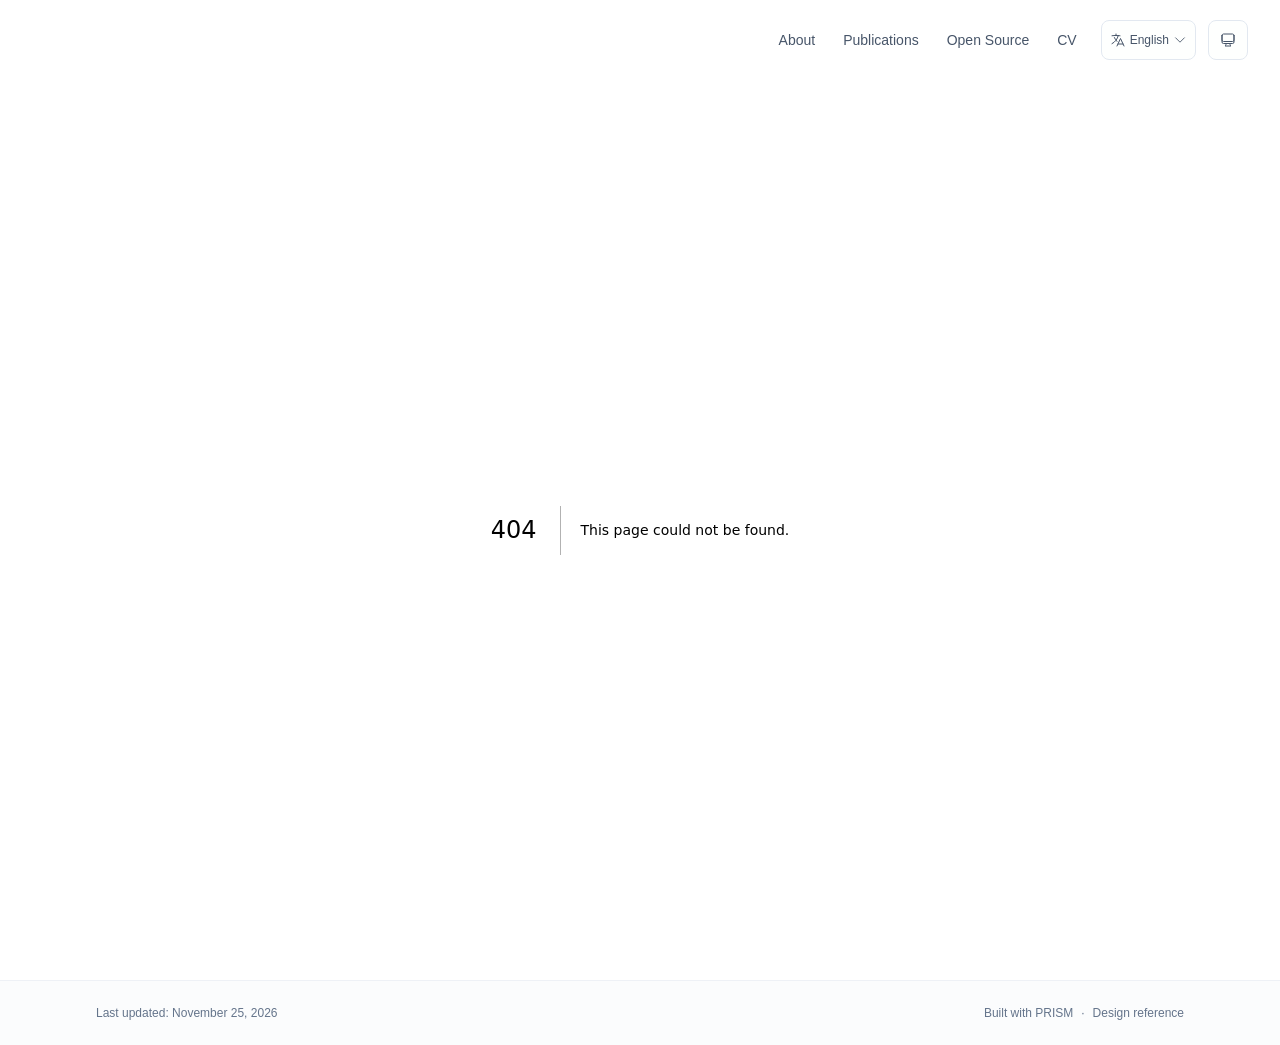
==== commit b484b11c: "Refresh academic site imagery, bilingual styling and projects" ====
--- a/404/index.html
+++ b/404/index.html
@@ -1,4 +1,4 @@
-<!DOCTYPE html><html lang="en" class="scroll-smooth"><head><meta charSet="utf-8"/><meta name="viewport" content="width=device-width, initial-scale=1"/><link rel="stylesheet" href="/_next/static/css/38eccc46dd5e153f.css" data-precedence="next"/><link rel="preload" as="script" fetchPriority="low" href="/_next/static/chunks/webpack-679b75d1c4c2027c.js"/><script src="/_next/static/chunks/4bd1b696-70b6d399998de86a.js" async=""></script><script src="/_next/static/chunks/684-5aaa8290a129f299.js" async=""></script><script src="/_next/static/chunks/main-app-62d79c9c87c477aa.js" async=""></script><script src="/_next/static/chunks/461-a9a5d7b05a71d978.js" async=""></script><script src="/_next/static/chunks/874-6cc630662f3664af.js" async=""></script><script src="/_next/static/chunks/291-e39730cc9327e39b.js" async=""></script><script src="/_next/static/chunks/app/layout-657c862106c61010.js" async=""></script><meta name="robots" content="noindex"/><title>404: This page could not be found.</title><link rel="icon" href="/assets/site/favicon.jpg" type="image/jpeg"/><script>
+<!DOCTYPE html><html lang="en" class="scroll-smooth"><head><meta charSet="utf-8"/><meta name="viewport" content="width=device-width, initial-scale=1"/><link rel="stylesheet" href="/_next/static/css/28baa3e5c0a43d48.css" data-precedence="next"/><link rel="preload" as="script" fetchPriority="low" href="/_next/static/chunks/webpack-679b75d1c4c2027c.js"/><script src="/_next/static/chunks/4bd1b696-70b6d399998de86a.js" async=""></script><script src="/_next/static/chunks/684-5aaa8290a129f299.js" async=""></script><script src="/_next/static/chunks/main-app-62d79c9c87c477aa.js" async=""></script><script src="/_next/static/chunks/461-a9a5d7b05a71d978.js" async=""></script><script src="/_next/static/chunks/874-6cc630662f3664af.js" async=""></script><script src="/_next/static/chunks/291-e39730cc9327e39b.js" async=""></script><script src="/_next/static/chunks/app/layout-eca4721b27ae357d.js" async=""></script><meta name="robots" content="noindex"/><title>404: This page could not be found.</title><link rel="icon" href="/assets/site/favicon.jpg" type="image/jpeg"/><script>
               try {
                 const theme = localStorage.getItem('theme-storage');
                 const parsed = theme ? JSON.parse(theme) : null;
@@ -59,4 +59,4 @@
       root.lang = 'en';
       root.setAttribute('data-locale', 'en');
     }
-  </script><title>Yao Jia</title><meta name="description" content="Yao Jia is a Ph.D. student at Zhejiang University researching brain–computer interfaces and multimodal machine learning."/><meta name="author" content="Yao Jia"/><meta name="keywords" content="Yao Jia,PhD,Research,Zhejiang University"/><meta name="creator" content="Yao Jia"/><meta name="publisher" content="Yao Jia"/><meta property="og:title" content="Yao Jia"/><meta property="og:description" content="Yao Jia is a Ph.D. student at Zhejiang University researching brain–computer interfaces and multimodal machine learning."/><meta property="og:site_name" content="Yao Jia&#x27;s Academic Website"/><meta property="og:locale" content="en_US"/><meta property="og:type" content="website"/><meta name="twitter:card" content="summary"/><meta name="twitter:title" content="Yao Jia"/><meta name="twitter:description" content="Yao Jia is a Ph.D. student at Zhejiang University researching brain–computer interfaces and multimodal machine learning."/><link rel="icon" href="/assets/site/favicon.jpg"/><script>document.querySelectorAll('body link[rel="icon"], body link[rel="apple-touch-icon"]').forEach(el => document.head.appendChild(el))</script><script src="/_next/static/chunks/polyfills-42372ed130431b0a.js" noModule=""></script></head><body class="font-sans antialiased"><div style="visibility:hidden"><nav class="fixed top-0 left-0 right-0 z-50" data-headlessui-state=""><div class="transition-all duration-300 ease-out bg-transparent" style="transform:translateY(-100px)"><div class="max-w-7xl mx-auto px-4 sm:px-6 lg:px-8"><div class="flex justify-between items-center h-16 lg:h-20"><div class="flex-shrink-0" tabindex="0"><a class="text-xl lg:text-2xl font-serif font-semibold text-primary hover:text-accent transition-colors duration-200" href="/">Yao Jia</a></div><div class="hidden lg:block"><div class="ml-10 flex items-center space-x-3"><div class="relative flex items-baseline space-x-1"><a data-nav-href="/" class="relative px-3 py-2 text-sm font-medium rounded-lg transition-colors duration-150 text-neutral-600" href="/">About</a><a data-nav-href="/publications" class="relative px-3 py-2 text-sm font-medium rounded-lg transition-colors duration-150 text-neutral-600" href="/publications/">Publications</a><a data-nav-href="/projects" class="relative px-3 py-2 text-sm font-medium rounded-lg transition-colors duration-150 text-neutral-600" href="/projects/">Open Source</a><a data-nav-href="/cv" class="relative px-3 py-2 text-sm font-medium rounded-lg transition-colors duration-150 text-neutral-600" href="/cv/">CV</a></div><div class="flex items-center justify-center w-14 h-10 rounded-lg border border-neutral-200 dark:border-[rgba(148,163,184,0.24)] bg-background dark:bg-neutral-800"><div class="w-6 h-4 rounded bg-neutral-300 animate-pulse"></div></div><div class="flex items-center justify-center w-10 h-10 rounded-lg border border-neutral-200 dark:border-[rgba(148,163,184,0.24)] bg-background dark:bg-neutral-800"><div class="w-4 h-4 rounded-full bg-neutral-300 animate-pulse"></div></div></div></div><div class="lg:hidden flex items-center space-x-2"><div class="flex items-center justify-center w-14 h-10 rounded-lg border border-neutral-200 dark:border-[rgba(148,163,184,0.24)] bg-background dark:bg-neutral-800"><div class="w-6 h-4 rounded bg-neutral-300 animate-pulse"></div></div><div class="flex items-center justify-center w-10 h-10 rounded-lg border border-neutral-200 dark:border-[rgba(148,163,184,0.24)] bg-background dark:bg-neutral-800"><div class="w-4 h-4 rounded-full bg-neutral-300 animate-pulse"></div></div><button class="inline-flex items-center justify-center p-2 rounded-md text-neutral-600 hover:text-primary hover:bg-neutral-100 dark:hover:bg-neutral-800 focus:outline-none focus:ring-2 focus:ring-inset focus:ring-accent transition-colors duration-200" id="headlessui-disclosure-button-«R7pdb»" type="button" aria-expanded="false" data-headlessui-state=""><span class="sr-only">Open main menu</span><div><svg xmlns="http://www.w3.org/2000/svg" fill="none" viewBox="0 0 24 24" stroke-width="1.5" stroke="currentColor" aria-hidden="true" data-slot="icon" class="block h-6 w-6"><path stroke-linecap="round" stroke-linejoin="round" d="M3.75 6.75h16.5M3.75 12h16.5m-16.5 5.25h16.5"></path></svg></div></button></div></div></div></div></nav><main class="min-h-screen pt-16 lg:pt-20"><div style="font-family:system-ui,&quot;Segoe UI&quot;,Roboto,Helvetica,Arial,sans-serif,&quot;Apple Color Emoji&quot;,&quot;Segoe UI Emoji&quot;;height:100vh;text-align:center;display:flex;flex-direction:column;align-items:center;justify-content:center"><div><style>body{color:#000;background:#fff;margin:0}.next-error-h1{border-right:1px solid rgba(0,0,0,.3)}@media (prefers-color-scheme:dark){body{color:#fff;background:#000}.next-error-h1{border-right:1px solid rgba(255,255,255,.3)}}</style><h1 class="next-error-h1" style="display:inline-block;margin:0 20px 0 0;padding:0 23px 0 0;font-size:24px;font-weight:500;vertical-align:top;line-height:49px">404</h1><div style="display:inline-block"><h2 style="font-size:14px;font-weight:400;line-height:49px;margin:0">This page could not be found.</h2></div></div></div><!--$--><!--/$--><!--$--><!--/$--></main><footer class="border-t border-neutral-200/50 bg-neutral-50/50 dark:bg-neutral-900/50 dark:border-neutral-700/50"><div class="max-w-6xl mx-auto px-4 sm:px-6 lg:px-8 py-6"><div class="flex flex-col sm:flex-row justify-between items-center gap-2"><p class="text-xs text-neutral-500">Last updated<!-- -->: <!-- -->November 25, 2026</p><p class="text-xs text-neutral-500 flex items-center"><a href="https://github.com/xyjoey/PRISM" target="_blank" rel="noopener noreferrer">Built with PRISM</a><span class="ml-2">🚀</span></p></div></div></footer></div><script src="/_next/static/chunks/webpack-679b75d1c4c2027c.js" async=""></script><script>(self.__next_f=self.__next_f||[]).push([0])</script><script>self.__next_f.push([1,"1:\"$Sreact.fragment\"\n3:I[3719,[\"461\",\"static/chunks/461-a9a5d7b05a71d978.js\",\"874\",\"static/chunks/874-6cc630662f3664af.js\",\"291\",\"static/chunks/291-e39730cc9327e39b.js\",\"177\",\"static/chunks/app/layout-657c862106c61010.js\"],\"ThemeProvider\"]\n4:I[310,[\"461\",\"static/chunks/461-a9a5d7b05a71d978.js\",\"874\",\"static/chunks/874-6cc630662f3664af.js\",\"291\",\"static/chunks/291-e39730cc9327e39b.js\",\"177\",\"static/chunks/app/layout-657c862106c61010.js\"],\"LocaleProvider\"]\n5:I[4574,[\"461\",\"static/chunks/461-a9a5d7b05a71d978.js\",\"874\",\"static/chunks/874-6cc630662f3664af.js\",\"291\",\"static/chunks/291-e39730cc9327e39b.js\",\"177\",\"static/chunks/app/layout-657c862106c61010.js\"],\"default\"]\n6:I[7555,[],\"\"]\n7:I[1295,[],\"\"]\n8:I[2548,[\"461\",\"static/chunks/461-a9a5d7b05a71d978.js\",\"874\",\"static/chunks/874-6cc630662f3664af.js\",\"291\",\"static/chunks/291-e39730cc9327e39b.js\",\"177\",\"static/chunks/app/layout-657c862106c61010.js\"],\"default\"]\n9:I[9665,[],\"MetadataBoundary\"]\nb:I[9665,[],\"OutletBoundary\"]\ne:I[4911,[],\"AsyncMetadataOutlet\"]\n10:I[9665,[],\"ViewportBoundary\"]\n12:I[6614,[],\"\"]\n:HL[\"/_next/static/css/38eccc46dd5e153f.css\",\"style\"]\n2:T5d7,\n    try {\n      const cfg = {\"enabled\":true,\"locales\":[\"zh\",\"en\"],\"defaultLocale\":\"en\",\"mode\":\"auto\",\"fixedLocale\":\"en\",\"persist\":true,\"switcher\":true,\"labels\":{\"zh\":\"中文\",\"en\":\"English\"}};\n      const storageKey = 'locale-storage';\n      const normalize = (value) =\u003e typeof value === 'string' ? value.trim().replace('_', '-').toLowerCase() : '';\n      const matchLocale = (candidate) =\u003e {\n        const normalized = normalize(candidate);\n        if (!normalized) return null;\n        if (cfg.locales.includes(normalized)) return normalized;\n        const language = normalized.split('-')[0];\n        if (cfg.locales.includes(language)) return language;\n        return null;\n      };\n\n      let resolved = null;\n\n      if (!cfg.enabled) {\n        resolved = cfg.defaultLocale;\n      } else if (cfg.persist) {\n        resolved = matchLocale(localStorage.getItem(storageKey));\n      }\n\n      if (!resolved) {\n        if ("])</script><script>self.__next_f.push([1,"cfg.mode === 'fixed') {\n          resolved = cfg.fixedLocale;\n        } else {\n          resolved = matchLocale(navigator.language);\n        }\n      }\n\n      if (!resolved) {\n        resolved = cfg.defaultLocale;\n      }\n\n      const root = document.documentElement;\n      root.lang = resolved;\n      root.setAttribute('data-locale', resolved);\n\n      if (cfg.persist) {\n        localStorage.setItem(storageKey, resolved);\n      }\n    } catch (e) {\n      const root = document.documentElement;\n      root.lang = 'en';\n      root.setAttribute('data-locale', 'en');\n    }\n  "])</script><script>self.__next_f.push([1,"0:{\"P\":null,\"b\":\"R5MnjdcDIvEyAKML0W60m\",\"p\":\"\",\"c\":[\"\",\"_not-found\",\"\"],\"i\":false,\"f\":[[[\"\",{\"children\":[\"/_not-found\",{\"children\":[\"__PAGE__\",{}]}]},\"$undefined\",\"$undefined\",true],[\"\",[\"$\",\"$1\",\"c\",{\"children\":[[[\"$\",\"link\",\"0\",{\"rel\":\"stylesheet\",\"href\":\"/_next/static/css/38eccc46dd5e153f.css\",\"precedence\":\"next\",\"crossOrigin\":\"$undefined\",\"nonce\":\"$undefined\"}]],[\"$\",\"html\",null,{\"lang\":\"en\",\"className\":\"scroll-smooth\",\"suppressHydrationWarning\":true,\"children\":[[\"$\",\"head\",null,{\"children\":[[\"$\",\"link\",null,{\"rel\":\"icon\",\"href\":\"/assets/site/favicon.jpg\",\"type\":\"image/jpeg\"}],[\"$\",\"script\",null,{\"dangerouslySetInnerHTML\":{\"__html\":\"\\n              try {\\n                const theme = localStorage.getItem('theme-storage');\\n                const parsed = theme ? JSON.parse(theme) : null;\\n                const setting = parsed?.state?.theme || 'system';\\n                const prefersDark = typeof window !== 'undefined' \u0026\u0026 window.matchMedia \u0026\u0026 window.matchMedia('(prefers-color-scheme: dark)').matches;\\n                const effective = setting === 'dark' ? 'dark' : (setting === 'light' ? 'light' : (prefersDark ? 'dark' : 'light'));\\n                var root = document.documentElement;\\n                root.classList.add(effective);\\n                root.setAttribute('data-theme', effective);\\n              } catch (e) {\\n                var root = document.documentElement;\\n                root.classList.add('light');\\n                root.setAttribute('data-theme', 'light');\\n              }\\n            \"}}],[\"$\",\"script\",null,{\"dangerouslySetInnerHTML\":{\"__html\":\"$2\"}}]]}],[\"$\",\"body\",null,{\"className\":\"font-sans antialiased\",\"children\":[\"$\",\"$L3\",null,{\"children\":[\"$\",\"$L4\",null,{\"config\":{\"enabled\":true,\"locales\":[\"zh\",\"en\"],\"defaultLocale\":\"en\",\"mode\":\"auto\",\"fixedLocale\":\"en\",\"persist\":true,\"switcher\":true,\"labels\":{\"zh\":\"中文\",\"en\":\"English\"}},\"children\":[[\"$\",\"$L5\",null,{\"items\":[{\"title\":\"About\",\"type\":\"page\",\"target\":\"about\",\"href\":\"/\"},{\"title\":\"Publications\",\"type\":\"page\",\"target\":\"publications\",\"href\":\"/publications\"},{\"title\":\"Open Source\",\"type\":\"page\",\"target\":\"projects\",\"href\":\"/projects\"},{\"title\":\"CV\",\"type\":\"page\",\"target\":\"cv\",\"href\":\"/cv\"}],\"siteTitle\":\"Yao Jia\",\"enableOnePageMode\":false,\"i18n\":\"$0:f:0:1:1:props:children:1:props:children:1:props:children:props:children:props:config\",\"itemsByLocale\":{\"zh\":[{\"title\":\"关于我\",\"type\":\"page\",\"target\":\"about\",\"href\":\"/\"},{\"title\":\"论文\",\"type\":\"page\",\"target\":\"publications\",\"href\":\"/publications\"},{\"title\":\"开源项目\",\"type\":\"page\",\"target\":\"projects\",\"href\":\"/projects\"},{\"title\":\"简历\",\"type\":\"page\",\"target\":\"cv\",\"href\":\"/cv\"}],\"en\":\"$0:f:0:1:1:props:children:1:props:children:1:props:children:props:children:props:children:0:props:items\"},\"siteTitleByLocale\":{\"zh\":\"Yao Jia\",\"en\":\"Yao Jia\"}}],[\"$\",\"main\",null,{\"className\":\"min-h-screen pt-16 lg:pt-20\",\"children\":[\"$\",\"$L6\",null,{\"parallelRouterKey\":\"children\",\"error\":\"$undefined\",\"errorStyles\":\"$undefined\",\"errorScripts\":\"$undefined\",\"template\":[\"$\",\"$L7\",null,{}],\"templateStyles\":\"$undefined\",\"templateScripts\":\"$undefined\",\"notFound\":[[[\"$\",\"title\",null,{\"children\":\"404: This page could not be found.\"}],[\"$\",\"div\",null,{\"style\":{\"fontFamily\":\"system-ui,\\\"Segoe UI\\\",Roboto,Helvetica,Arial,sans-serif,\\\"Apple Color Emoji\\\",\\\"Segoe UI Emoji\\\"\",\"height\":\"100vh\",\"textAlign\":\"center\",\"display\":\"flex\",\"flexDirection\":\"column\",\"alignItems\":\"center\",\"justifyContent\":\"center\"},\"children\":[\"$\",\"div\",null,{\"children\":[[\"$\",\"style\",null,{\"dangerouslySetInnerHTML\":{\"__html\":\"body{color:#000;background:#fff;margin:0}.next-error-h1{border-right:1px solid rgba(0,0,0,.3)}@media (prefers-color-scheme:dark){body{color:#fff;background:#000}.next-error-h1{border-right:1px solid rgba(255,255,255,.3)}}\"}}],[\"$\",\"h1\",null,{\"className\":\"next-error-h1\",\"style\":{\"display\":\"inline-block\",\"margin\":\"0 20px 0 0\",\"padding\":\"0 23px 0 0\",\"fontSize\":24,\"fontWeight\":500,\"verticalAlign\":\"top\",\"lineHeight\":\"49px\"},\"children\":404}],[\"$\",\"div\",null,{\"style\":{\"display\":\"inline-block\"},\"children\":[\"$\",\"h2\",null,{\"style\":{\"fontSize\":14,\"fontWeight\":400,\"lineHeight\":\"49px\",\"margin\":0},\"children\":\"This page could not be found.\"}]}]]}]}]],[]],\"forbidden\":\"$undefined\",\"unauthorized\":\"$undefined\"}]}],[\"$\",\"$L8\",null,{\"lastUpdated\":\"November 25, 2026\",\"lastUpdatedByLocale\":{\"zh\":\"2026年11月25日\",\"en\":\"November 25, 2026\"},\"defaultLocale\":\"en\"}]]}]}]}]]}]]}],{\"children\":[\"/_not-found\",[\"$\",\"$1\",\"c\",{\"children\":[null,[\"$\",\"$L6\",null,{\"parallelRouterKey\":\"children\",\"error\":\"$undefined\",\"errorStyles\":\"$undefined\",\"errorScripts\":\"$undefined\",\"template\":[\"$\",\"$L7\",null,{}],\"templateStyles\":\"$undefined\",\"templateScripts\":\"$undefined\",\"notFound\":\"$undefined\",\"forbidden\":\"$undefined\",\"unauthorized\":\"$undefined\"}]]}],{\"children\":[\"__PAGE__\",[\"$\",\"$1\",\"c\",{\"children\":[[[\"$\",\"title\",null,{\"children\":\"404: This page could not be found.\"}],[\"$\",\"div\",null,{\"style\":\"$0:f:0:1:1:props:children:1:props:children:1:props:children:props:children:props:children:1:props:children:props:notFound:0:1:props:style\",\"children\":[\"$\",\"div\",null,{\"children\":[[\"$\",\"style\",null,{\"dangerouslySetInnerHTML\":{\"__html\":\"body{color:#000;background:#fff;margin:0}.next-error-h1{border-right:1px solid rgba(0,0,0,.3)}@media (prefers-color-scheme:dark){body{color:#fff;background:#000}.next-error-h1{border-right:1px solid rgba(255,255,255,.3)}}\"}}],[\"$\",\"h1\",null,{\"className\":\"next-error-h1\",\"style\":\"$0:f:0:1:1:props:children:1:props:children:1:props:children:props:children:props:children:1:props:children:props:notFound:0:1:props:children:props:children:1:props:style\",\"children\":404}],[\"$\",\"div\",null,{\"style\":\"$0:f:0:1:1:props:children:1:props:children:1:props:children:props:children:props:children:1:props:children:props:notFound:0:1:props:children:props:children:2:props:style\",\"children\":[\"$\",\"h2\",null,{\"style\":\"$0:f:0:1:1:props:children:1:props:children:1:props:children:props:children:props:children:1:props:children:props:notFound:0:1:props:children:props:children:2:props:children:props:style\",\"children\":\"This page could not be found.\"}]}]]}]}]],[\"$\",\"$L9\",null,{\"children\":\"$La\"}],null,[\"$\",\"$Lb\",null,{\"children\":[\"$Lc\",\"$Ld\",[\"$\",\"$Le\",null,{\"promise\":\"$@f\"}]]}]]}],{},null,false]},null,false]},null,false],[\"$\",\"$1\",\"h\",{\"children\":[[\"$\",\"meta\",null,{\"name\":\"robots\",\"content\":\"noindex\"}],[\"$\",\"$1\",\"GVAI2j_ge9tX1N9AEFrcp\",{\"children\":[[\"$\",\"$L10\",null,{\"children\":\"$L11\"}],null]}],null]}],false]],\"m\":\"$undefined\",\"G\":[\"$12\",\"$undefined\"],\"s\":false,\"S\":true}\n"])</script><script>self.__next_f.push([1,"13:\"$Sreact.suspense\"\n14:I[4911,[],\"AsyncMetadata\"]\na:[\"$\",\"$13\",null,{\"fallback\":null,\"children\":[\"$\",\"$L14\",null,{\"promise\":\"$@15\"}]}]\n"])</script><script>self.__next_f.push([1,"d:null\n"])</script><script>self.__next_f.push([1,"11:[[\"$\",\"meta\",\"0\",{\"charSet\":\"utf-8\"}],[\"$\",\"meta\",\"1\",{\"name\":\"viewport\",\"content\":\"width=device-width, initial-scale=1\"}]]\nc:null\n"])</script><script>self.__next_f.push([1,"15:{\"metadata\":[[\"$\",\"title\",\"0\",{\"children\":\"Yao Jia\"}],[\"$\",\"meta\",\"1\",{\"name\":\"description\",\"content\":\"Yao Jia is a Ph.D. student at Zhejiang University researching brain–computer interfaces and multimodal machine learning.\"}],[\"$\",\"meta\",\"2\",{\"name\":\"author\",\"content\":\"Yao Jia\"}],[\"$\",\"meta\",\"3\",{\"name\":\"keywords\",\"content\":\"Yao Jia,PhD,Research,Zhejiang University\"}],[\"$\",\"meta\",\"4\",{\"name\":\"creator\",\"content\":\"Yao Jia\"}],[\"$\",\"meta\",\"5\",{\"name\":\"publisher\",\"content\":\"Yao Jia\"}],[\"$\",\"meta\",\"6\",{\"property\":\"og:title\",\"content\":\"Yao Jia\"}],[\"$\",\"meta\",\"7\",{\"property\":\"og:description\",\"content\":\"Yao Jia is a Ph.D. student at Zhejiang University researching brain–computer interfaces and multimodal machine learning.\"}],[\"$\",\"meta\",\"8\",{\"property\":\"og:site_name\",\"content\":\"Yao Jia's Academic Website\"}],[\"$\",\"meta\",\"9\",{\"property\":\"og:locale\",\"content\":\"en_US\"}],[\"$\",\"meta\",\"10\",{\"property\":\"og:type\",\"content\":\"website\"}],[\"$\",\"meta\",\"11\",{\"name\":\"twitter:card\",\"content\":\"summary\"}],[\"$\",\"meta\",\"12\",{\"name\":\"twitter:title\",\"content\":\"Yao Jia\"}],[\"$\",\"meta\",\"13\",{\"name\":\"twitter:description\",\"content\":\"Yao Jia is a Ph.D. student at Zhejiang University researching brain–computer interfaces and multimodal machine learning.\"}],[\"$\",\"link\",\"14\",{\"rel\":\"icon\",\"href\":\"/assets/site/favicon.jpg\"}]],\"error\":null,\"digest\":\"$undefined\"}\nf:{\"metadata\":\"$15:metadata\",\"error\":null,\"digest\":\"$undefined\"}\n"])</script></body></html>+  </script><title>Yao Jia</title><meta name="description" content="Yao Jia is a Ph.D. student at Zhejiang University researching brain–computer interfaces and multimodal machine learning."/><meta name="author" content="Yao Jia"/><meta name="keywords" content="Yao Jia,PhD,Research,Zhejiang University"/><meta name="creator" content="Yao Jia"/><meta name="publisher" content="Yao Jia"/><meta property="og:title" content="Yao Jia"/><meta property="og:description" content="Yao Jia is a Ph.D. student at Zhejiang University researching brain–computer interfaces and multimodal machine learning."/><meta property="og:site_name" content="Yao Jia&#x27;s Academic Website"/><meta property="og:locale" content="en_US"/><meta property="og:type" content="website"/><meta name="twitter:card" content="summary"/><meta name="twitter:title" content="Yao Jia"/><meta name="twitter:description" content="Yao Jia is a Ph.D. student at Zhejiang University researching brain–computer interfaces and multimodal machine learning."/><link rel="icon" href="/assets/site/favicon.jpg"/><script>document.querySelectorAll('body link[rel="icon"], body link[rel="apple-touch-icon"]').forEach(el => document.head.appendChild(el))</script><script src="/_next/static/chunks/polyfills-42372ed130431b0a.js" noModule=""></script></head><body class="font-sans antialiased"><div style="visibility:hidden"><nav class="fixed top-0 left-0 right-0 z-50" data-headlessui-state=""><div class="transition-all duration-300 ease-out bg-transparent" style="transform:translateY(-100px)"><div class="max-w-7xl mx-auto px-4 sm:px-6 lg:px-8"><div class="flex justify-end items-center h-16 lg:h-20"><div class="hidden lg:block"><div class="flex items-center space-x-3"><div class="relative flex items-baseline space-x-1"><a data-nav-href="/" class="relative px-3 py-2 text-sm font-medium rounded-lg transition-colors duration-150 text-neutral-600" href="/">About</a><a data-nav-href="/publications" class="relative px-3 py-2 text-sm font-medium rounded-lg transition-colors duration-150 text-neutral-600" href="/publications/">Publications</a><a data-nav-href="/projects" class="relative px-3 py-2 text-sm font-medium rounded-lg transition-colors duration-150 text-neutral-600" href="/projects/">Open Source</a><a data-nav-href="/cv" class="relative px-3 py-2 text-sm font-medium rounded-lg transition-colors duration-150 text-neutral-600" href="/cv/">CV</a></div><div class="flex items-center justify-center w-14 h-10 rounded-lg border border-neutral-200 dark:border-[rgba(148,163,184,0.24)] bg-background dark:bg-neutral-800"><div class="w-6 h-4 rounded bg-neutral-300 animate-pulse"></div></div><div class="flex items-center justify-center w-10 h-10 rounded-lg border border-neutral-200 dark:border-[rgba(148,163,184,0.24)] bg-background dark:bg-neutral-800"><div class="w-4 h-4 rounded-full bg-neutral-300 animate-pulse"></div></div></div></div><div class="lg:hidden flex items-center space-x-2"><div class="flex items-center justify-center w-14 h-10 rounded-lg border border-neutral-200 dark:border-[rgba(148,163,184,0.24)] bg-background dark:bg-neutral-800"><div class="w-6 h-4 rounded bg-neutral-300 animate-pulse"></div></div><div class="flex items-center justify-center w-10 h-10 rounded-lg border border-neutral-200 dark:border-[rgba(148,163,184,0.24)] bg-background dark:bg-neutral-800"><div class="w-4 h-4 rounded-full bg-neutral-300 animate-pulse"></div></div><button class="inline-flex items-center justify-center p-2 rounded-md text-neutral-600 hover:text-primary hover:bg-neutral-100 dark:hover:bg-neutral-800 focus:outline-none focus:ring-2 focus:ring-inset focus:ring-accent transition-colors duration-200" id="headlessui-disclosure-button-«R79db»" type="button" aria-expanded="false" data-headlessui-state=""><span class="sr-only">Open main menu</span><div><svg xmlns="http://www.w3.org/2000/svg" fill="none" viewBox="0 0 24 24" stroke-width="1.5" stroke="currentColor" aria-hidden="true" data-slot="icon" class="block h-6 w-6"><path stroke-linecap="round" stroke-linejoin="round" d="M3.75 6.75h16.5M3.75 12h16.5m-16.5 5.25h16.5"></path></svg></div></button></div></div></div></div></nav><main class="min-h-screen pt-16 lg:pt-20"><div style="font-family:system-ui,&quot;Segoe UI&quot;,Roboto,Helvetica,Arial,sans-serif,&quot;Apple Color Emoji&quot;,&quot;Segoe UI Emoji&quot;;height:100vh;text-align:center;display:flex;flex-direction:column;align-items:center;justify-content:center"><div><style>body{color:#000;background:#fff;margin:0}.next-error-h1{border-right:1px solid rgba(0,0,0,.3)}@media (prefers-color-scheme:dark){body{color:#fff;background:#000}.next-error-h1{border-right:1px solid rgba(255,255,255,.3)}}</style><h1 class="next-error-h1" style="display:inline-block;margin:0 20px 0 0;padding:0 23px 0 0;font-size:24px;font-weight:500;vertical-align:top;line-height:49px">404</h1><div style="display:inline-block"><h2 style="font-size:14px;font-weight:400;line-height:49px;margin:0">This page could not be found.</h2></div></div></div><!--$--><!--/$--><!--$--><!--/$--></main><footer class="border-t border-neutral-200/50 bg-neutral-50/50 dark:bg-neutral-900/50 dark:border-neutral-700/50"><div class="max-w-6xl mx-auto px-4 sm:px-6 lg:px-8 py-6"><div class="flex flex-col sm:flex-row justify-between items-center gap-2"><p class="text-xs text-neutral-500">Last updated<!-- -->: <!-- -->November 25, 2026</p><p class="text-xs text-neutral-500 flex flex-wrap justify-center items-center gap-x-2 gap-y-1"><a href="https://github.com/xyjoey/PRISM" target="_blank" rel="noopener noreferrer" class="hover:text-accent">Built with PRISM</a><span aria-hidden="true">·</span><a href="https://github.com/xiongqi123123/xiongqi123123.github.io" target="_blank" rel="noopener noreferrer" class="hover:text-accent">Design reference</a></p></div></div></footer></div><script src="/_next/static/chunks/webpack-679b75d1c4c2027c.js" async=""></script><script>(self.__next_f=self.__next_f||[]).push([0])</script><script>self.__next_f.push([1,"1:\"$Sreact.fragment\"\n3:I[3719,[\"461\",\"static/chunks/461-a9a5d7b05a71d978.js\",\"874\",\"static/chunks/874-6cc630662f3664af.js\",\"291\",\"static/chunks/291-e39730cc9327e39b.js\",\"177\",\"static/chunks/app/layout-eca4721b27ae357d.js\"],\"ThemeProvider\"]\n4:I[310,[\"461\",\"static/chunks/461-a9a5d7b05a71d978.js\",\"874\",\"static/chunks/874-6cc630662f3664af.js\",\"291\",\"static/chunks/291-e39730cc9327e39b.js\",\"177\",\"static/chunks/app/layout-eca4721b27ae357d.js\"],\"LocaleProvider\"]\n5:I[4574,[\"461\",\"static/chunks/461-a9a5d7b05a71d978.js\",\"874\",\"static/chunks/874-6cc630662f3664af.js\",\"291\",\"static/chunks/291-e39730cc9327e39b.js\",\"177\",\"static/chunks/app/layout-eca4721b27ae357d.js\"],\"default\"]\n6:I[7555,[],\"\"]\n7:I[1295,[],\"\"]\n8:I[2548,[\"461\",\"static/chunks/461-a9a5d7b05a71d978.js\",\"874\",\"static/chunks/874-6cc630662f3664af.js\",\"291\",\"static/chunks/291-e39730cc9327e39b.js\",\"177\",\"static/chunks/app/layout-eca4721b27ae357d.js\"],\"default\"]\n9:I[9665,[],\"MetadataBoundary\"]\nb:I[9665,[],\"OutletBoundary\"]\ne:I[4911,[],\"AsyncMetadataOutlet\"]\n10:I[9665,[],\"ViewportBoundary\"]\n12:I[6614,[],\"\"]\n:HL[\"/_next/static/css/28baa3e5c0a43d48.css\",\"style\"]\n2:T5d7,\n    try {\n      const cfg = {\"enabled\":true,\"locales\":[\"zh\",\"en\"],\"defaultLocale\":\"en\",\"mode\":\"auto\",\"fixedLocale\":\"en\",\"persist\":true,\"switcher\":true,\"labels\":{\"zh\":\"中文\",\"en\":\"English\"}};\n      const storageKey = 'locale-storage';\n      const normalize = (value) =\u003e typeof value === 'string' ? value.trim().replace('_', '-').toLowerCase() : '';\n      const matchLocale = (candidate) =\u003e {\n        const normalized = normalize(candidate);\n        if (!normalized) return null;\n        if (cfg.locales.includes(normalized)) return normalized;\n        const language = normalized.split('-')[0];\n        if (cfg.locales.includes(language)) return language;\n        return null;\n      };\n\n      let resolved = null;\n\n      if (!cfg.enabled) {\n        resolved = cfg.defaultLocale;\n      } else if (cfg.persist) {\n        resolved = matchLocale(localStorage.getItem(storageKey));\n      }\n\n      if (!resolved) {\n        if ("])</script><script>self.__next_f.push([1,"cfg.mode === 'fixed') {\n          resolved = cfg.fixedLocale;\n        } else {\n          resolved = matchLocale(navigator.language);\n        }\n      }\n\n      if (!resolved) {\n        resolved = cfg.defaultLocale;\n      }\n\n      const root = document.documentElement;\n      root.lang = resolved;\n      root.setAttribute('data-locale', resolved);\n\n      if (cfg.persist) {\n        localStorage.setItem(storageKey, resolved);\n      }\n    } catch (e) {\n      const root = document.documentElement;\n      root.lang = 'en';\n      root.setAttribute('data-locale', 'en');\n    }\n  "])</script><script>self.__next_f.push([1,"0:{\"P\":null,\"b\":\"dbbFKK7zmd55mKoC0WyVg\",\"p\":\"\",\"c\":[\"\",\"_not-found\",\"\"],\"i\":false,\"f\":[[[\"\",{\"children\":[\"/_not-found\",{\"children\":[\"__PAGE__\",{}]}]},\"$undefined\",\"$undefined\",true],[\"\",[\"$\",\"$1\",\"c\",{\"children\":[[[\"$\",\"link\",\"0\",{\"rel\":\"stylesheet\",\"href\":\"/_next/static/css/28baa3e5c0a43d48.css\",\"precedence\":\"next\",\"crossOrigin\":\"$undefined\",\"nonce\":\"$undefined\"}]],[\"$\",\"html\",null,{\"lang\":\"en\",\"className\":\"scroll-smooth\",\"suppressHydrationWarning\":true,\"children\":[[\"$\",\"head\",null,{\"children\":[[\"$\",\"link\",null,{\"rel\":\"icon\",\"href\":\"/assets/site/favicon.jpg\",\"type\":\"image/jpeg\"}],[\"$\",\"script\",null,{\"dangerouslySetInnerHTML\":{\"__html\":\"\\n              try {\\n                const theme = localStorage.getItem('theme-storage');\\n                const parsed = theme ? JSON.parse(theme) : null;\\n                const setting = parsed?.state?.theme || 'system';\\n                const prefersDark = typeof window !== 'undefined' \u0026\u0026 window.matchMedia \u0026\u0026 window.matchMedia('(prefers-color-scheme: dark)').matches;\\n                const effective = setting === 'dark' ? 'dark' : (setting === 'light' ? 'light' : (prefersDark ? 'dark' : 'light'));\\n                var root = document.documentElement;\\n                root.classList.add(effective);\\n                root.setAttribute('data-theme', effective);\\n              } catch (e) {\\n                var root = document.documentElement;\\n                root.classList.add('light');\\n                root.setAttribute('data-theme', 'light');\\n              }\\n            \"}}],[\"$\",\"script\",null,{\"dangerouslySetInnerHTML\":{\"__html\":\"$2\"}}]]}],[\"$\",\"body\",null,{\"className\":\"font-sans antialiased\",\"children\":[\"$\",\"$L3\",null,{\"children\":[\"$\",\"$L4\",null,{\"config\":{\"enabled\":true,\"locales\":[\"zh\",\"en\"],\"defaultLocale\":\"en\",\"mode\":\"auto\",\"fixedLocale\":\"en\",\"persist\":true,\"switcher\":true,\"labels\":{\"zh\":\"中文\",\"en\":\"English\"}},\"children\":[[\"$\",\"$L5\",null,{\"items\":[{\"title\":\"About\",\"type\":\"page\",\"target\":\"about\",\"href\":\"/\"},{\"title\":\"Publications\",\"type\":\"page\",\"target\":\"publications\",\"href\":\"/publications\"},{\"title\":\"Open Source\",\"type\":\"page\",\"target\":\"projects\",\"href\":\"/projects\"},{\"title\":\"CV\",\"type\":\"page\",\"target\":\"cv\",\"href\":\"/cv\"}],\"enableOnePageMode\":false,\"i18n\":\"$0:f:0:1:1:props:children:1:props:children:1:props:children:props:children:props:config\",\"itemsByLocale\":{\"zh\":[{\"title\":\"关于我\",\"type\":\"page\",\"target\":\"about\",\"href\":\"/\"},{\"title\":\"论文\",\"type\":\"page\",\"target\":\"publications\",\"href\":\"/publications\"},{\"title\":\"开源项目\",\"type\":\"page\",\"target\":\"projects\",\"href\":\"/projects\"},{\"title\":\"简历\",\"type\":\"page\",\"target\":\"cv\",\"href\":\"/cv\"}],\"en\":\"$0:f:0:1:1:props:children:1:props:children:1:props:children:props:children:props:children:0:props:items\"}}],[\"$\",\"main\",null,{\"className\":\"min-h-screen pt-16 lg:pt-20\",\"children\":[\"$\",\"$L6\",null,{\"parallelRouterKey\":\"children\",\"error\":\"$undefined\",\"errorStyles\":\"$undefined\",\"errorScripts\":\"$undefined\",\"template\":[\"$\",\"$L7\",null,{}],\"templateStyles\":\"$undefined\",\"templateScripts\":\"$undefined\",\"notFound\":[[[\"$\",\"title\",null,{\"children\":\"404: This page could not be found.\"}],[\"$\",\"div\",null,{\"style\":{\"fontFamily\":\"system-ui,\\\"Segoe UI\\\",Roboto,Helvetica,Arial,sans-serif,\\\"Apple Color Emoji\\\",\\\"Segoe UI Emoji\\\"\",\"height\":\"100vh\",\"textAlign\":\"center\",\"display\":\"flex\",\"flexDirection\":\"column\",\"alignItems\":\"center\",\"justifyContent\":\"center\"},\"children\":[\"$\",\"div\",null,{\"children\":[[\"$\",\"style\",null,{\"dangerouslySetInnerHTML\":{\"__html\":\"body{color:#000;background:#fff;margin:0}.next-error-h1{border-right:1px solid rgba(0,0,0,.3)}@media (prefers-color-scheme:dark){body{color:#fff;background:#000}.next-error-h1{border-right:1px solid rgba(255,255,255,.3)}}\"}}],[\"$\",\"h1\",null,{\"className\":\"next-error-h1\",\"style\":{\"display\":\"inline-block\",\"margin\":\"0 20px 0 0\",\"padding\":\"0 23px 0 0\",\"fontSize\":24,\"fontWeight\":500,\"verticalAlign\":\"top\",\"lineHeight\":\"49px\"},\"children\":404}],[\"$\",\"div\",null,{\"style\":{\"display\":\"inline-block\"},\"children\":[\"$\",\"h2\",null,{\"style\":{\"fontSize\":14,\"fontWeight\":400,\"lineHeight\":\"49px\",\"margin\":0},\"children\":\"This page could not be found.\"}]}]]}]}]],[]],\"forbidden\":\"$undefined\",\"unauthorized\":\"$undefined\"}]}],[\"$\",\"$L8\",null,{\"lastUpdated\":\"November 25, 2026\",\"lastUpdatedByLocale\":{\"zh\":\"2026年11月25日\",\"en\":\"November 25, 2026\"},\"defaultLocale\":\"en\"}]]}]}]}]]}]]}],{\"children\":[\"/_not-found\",[\"$\",\"$1\",\"c\",{\"children\":[null,[\"$\",\"$L6\",null,{\"parallelRouterKey\":\"children\",\"error\":\"$undefined\",\"errorStyles\":\"$undefined\",\"errorScripts\":\"$undefined\",\"template\":[\"$\",\"$L7\",null,{}],\"templateStyles\":\"$undefined\",\"templateScripts\":\"$undefined\",\"notFound\":\"$undefined\",\"forbidden\":\"$undefined\",\"unauthorized\":\"$undefined\"}]]}],{\"children\":[\"__PAGE__\",[\"$\",\"$1\",\"c\",{\"children\":[[[\"$\",\"title\",null,{\"children\":\"404: This page could not be found.\"}],[\"$\",\"div\",null,{\"style\":\"$0:f:0:1:1:props:children:1:props:children:1:props:children:props:children:props:children:1:props:children:props:notFound:0:1:props:style\",\"children\":[\"$\",\"div\",null,{\"children\":[[\"$\",\"style\",null,{\"dangerouslySetInnerHTML\":{\"__html\":\"body{color:#000;background:#fff;margin:0}.next-error-h1{border-right:1px solid rgba(0,0,0,.3)}@media (prefers-color-scheme:dark){body{color:#fff;background:#000}.next-error-h1{border-right:1px solid rgba(255,255,255,.3)}}\"}}],[\"$\",\"h1\",null,{\"className\":\"next-error-h1\",\"style\":\"$0:f:0:1:1:props:children:1:props:children:1:props:children:props:children:props:children:1:props:children:props:notFound:0:1:props:children:props:children:1:props:style\",\"children\":404}],[\"$\",\"div\",null,{\"style\":\"$0:f:0:1:1:props:children:1:props:children:1:props:children:props:children:props:children:1:props:children:props:notFound:0:1:props:children:props:children:2:props:style\",\"children\":[\"$\",\"h2\",null,{\"style\":\"$0:f:0:1:1:props:children:1:props:children:1:props:children:props:children:props:children:1:props:children:props:notFound:0:1:props:children:props:children:2:props:children:props:style\",\"children\":\"This page could not be found.\"}]}]]}]}]],[\"$\",\"$L9\",null,{\"children\":\"$La\"}],null,[\"$\",\"$Lb\",null,{\"children\":[\"$Lc\",\"$Ld\",[\"$\",\"$Le\",null,{\"promise\":\"$@f\"}]]}]]}],{},null,false]},null,false]},null,false],[\"$\",\"$1\",\"h\",{\"children\":[[\"$\",\"meta\",null,{\"name\":\"robots\",\"content\":\"noindex\"}],[\"$\",\"$1\",\"OCU7iRFNrutM9EMAAfoi6\",{\"children\":[[\"$\",\"$L10\",null,{\"children\":\"$L11\"}],null]}],null]}],false]],\"m\":\"$undefined\",\"G\":[\"$12\",\"$undefined\"],\"s\":false,\"S\":true}\n"])</script><script>self.__next_f.push([1,"13:\"$Sreact.suspense\"\n14:I[4911,[],\"AsyncMetadata\"]\na:[\"$\",\"$13\",null,{\"fallback\":null,\"children\":[\"$\",\"$L14\",null,{\"promise\":\"$@15\"}]}]\n"])</script><script>self.__next_f.push([1,"d:null\n"])</script><script>self.__next_f.push([1,"11:[[\"$\",\"meta\",\"0\",{\"charSet\":\"utf-8\"}],[\"$\",\"meta\",\"1\",{\"name\":\"viewport\",\"content\":\"width=device-width, initial-scale=1\"}]]\nc:null\n"])</script><script>self.__next_f.push([1,"15:{\"metadata\":[[\"$\",\"title\",\"0\",{\"children\":\"Yao Jia\"}],[\"$\",\"meta\",\"1\",{\"name\":\"description\",\"content\":\"Yao Jia is a Ph.D. student at Zhejiang University researching brain–computer interfaces and multimodal machine learning.\"}],[\"$\",\"meta\",\"2\",{\"name\":\"author\",\"content\":\"Yao Jia\"}],[\"$\",\"meta\",\"3\",{\"name\":\"keywords\",\"content\":\"Yao Jia,PhD,Research,Zhejiang University\"}],[\"$\",\"meta\",\"4\",{\"name\":\"creator\",\"content\":\"Yao Jia\"}],[\"$\",\"meta\",\"5\",{\"name\":\"publisher\",\"content\":\"Yao Jia\"}],[\"$\",\"meta\",\"6\",{\"property\":\"og:title\",\"content\":\"Yao Jia\"}],[\"$\",\"meta\",\"7\",{\"property\":\"og:description\",\"content\":\"Yao Jia is a Ph.D. student at Zhejiang University researching brain–computer interfaces and multimodal machine learning.\"}],[\"$\",\"meta\",\"8\",{\"property\":\"og:site_name\",\"content\":\"Yao Jia's Academic Website\"}],[\"$\",\"meta\",\"9\",{\"property\":\"og:locale\",\"content\":\"en_US\"}],[\"$\",\"meta\",\"10\",{\"property\":\"og:type\",\"content\":\"website\"}],[\"$\",\"meta\",\"11\",{\"name\":\"twitter:card\",\"content\":\"summary\"}],[\"$\",\"meta\",\"12\",{\"name\":\"twitter:title\",\"content\":\"Yao Jia\"}],[\"$\",\"meta\",\"13\",{\"name\":\"twitter:description\",\"content\":\"Yao Jia is a Ph.D. student at Zhejiang University researching brain–computer interfaces and multimodal machine learning.\"}],[\"$\",\"link\",\"14\",{\"rel\":\"icon\",\"href\":\"/assets/site/favicon.jpg\"}]],\"error\":null,\"digest\":\"$undefined\"}\nf:{\"metadata\":\"$15:metadata\",\"error\":null,\"digest\":\"$undefined\"}\n"])</script></body></html>
--- a/_next/static/css/28baa3e5c0a43d48.css
+++ b/_next/static/css/28baa3e5c0a43d48.css
@@ -0,0 +1 @@
+/*! tailwindcss v4.1.10 | MIT License | https://tailwindcss.com */@layer properties{@supports (((-webkit-hyphens:none)) and (not (margin-trim:inline))) or ((-moz-orient:inline) and (not (color:rgb(from red r g b)))){*,::backdrop,:after,:before{--tw-translate-x:0;--tw-translate-y:0;--tw-translate-z:0;--tw-rotate-x:initial;--tw-rotate-y:initial;--tw-rotate-z:initial;--tw-skew-x:initial;--tw-skew-y:initial;--tw-space-y-reverse:0;--tw-space-x-reverse:0;--tw-border-style:solid;--tw-leading:initial;--tw-font-weight:initial;--tw-tracking:initial;--tw-shadow:0 0 #0000;--tw-shadow-color:initial;--tw-shadow-alpha:100%;--tw-inset-shadow:0 0 #0000;--tw-inset-shadow-color:initial;--tw-inset-shadow-alpha:100%;--tw-ring-color:initial;--tw-ring-shadow:0 0 #0000;--tw-inset-ring-color:initial;--tw-inset-ring-shadow:0 0 #0000;--tw-ring-inset:initial;--tw-ring-offset-width:0px;--tw-ring-offset-color:#fff;--tw-ring-offset-shadow:0 0 #0000;--tw-blur:initial;--tw-brightness:initial;--tw-contrast:initial;--tw-grayscale:initial;--tw-hue-rotate:initial;--tw-invert:initial;--tw-opacity:initial;--tw-saturate:initial;--tw-sepia:initial;--tw-drop-shadow:initial;--tw-drop-shadow-color:initial;--tw-drop-shadow-alpha:100%;--tw-drop-shadow-size:initial;--tw-backdrop-blur:initial;--tw-backdrop-brightness:initial;--tw-backdrop-contrast:initial;--tw-backdrop-grayscale:initial;--tw-backdrop-hue-rotate:initial;--tw-backdrop-invert:initial;--tw-backdrop-opacity:initial;--tw-backdrop-saturate:initial;--tw-backdrop-sepia:initial;--tw-duration:initial;--tw-ease:initial;--tw-scale-x:1;--tw-scale-y:1;--tw-scale-z:1}}}@layer theme{:host,:root{--font-sans:"Inter",-apple-system,BlinkMacSystemFont,"Segoe UI",Roboto,sans-serif;--color-red-50:oklch(97.1% .013 17.38);--color-red-400:oklch(70.4% .191 22.216);--color-red-600:oklch(57.7% .245 27.325);--color-red-900:oklch(39.6% .141 25.723);--color-white:#fff;--spacing:.25rem;--container-2xl:42rem;--container-3xl:48rem;--container-4xl:56rem;--container-6xl:72rem;--container-7xl:80rem;--text-xs:.75rem;--text-xs--line-height:calc(1/.75);--text-sm:.875rem;--text-sm--line-height:calc(1.25/.875);--text-base:1rem;--text-base--line-height:calc(1.5/1);--text-lg:1.125rem;--text-lg--line-height:calc(1.75/1.125);--text-xl:1.25rem;--text-xl--line-height:calc(1.75/1.25);--text-2xl:1.5rem;--text-2xl--line-height:calc(2/1.5);--text-3xl:1.875rem;--text-3xl--line-height:calc(2.25/1.875);--text-4xl:2.25rem;--text-4xl--line-height:calc(2.5/2.25);--font-weight-medium:500;--font-weight-semibold:600;--font-weight-bold:700;--leading-tight:1.25;--leading-relaxed:1.625;--radius-md:.375rem;--radius-lg:.5rem;--radius-xl:.75rem;--radius-2xl:1rem;--ease-out:cubic-bezier(0,0,.2,1);--animate-pulse:pulse 2s cubic-bezier(.4,0,.6,1)infinite;--blur-xl:24px;--aspect-video:16/9;--default-transition-duration:.15s;--default-transition-timing-function:cubic-bezier(.4,0,.2,1);--default-font-family:"Inter",-apple-system,BlinkMacSystemFont,"Segoe UI",Roboto,sans-serif;--default-mono-font-family:"SF Mono",Monaco,"Cascadia Code","Roboto Mono",Consolas,"Courier New",monospace;--line-height-normal:1.5;--shadow-glass:0 8px 32px 0 #1f26875e}}@layer base{*,::backdrop,:after,:before{box-sizing:border-box;border:0 solid;margin:0;padding:0}::file-selector-button{box-sizing:border-box;border:0 solid;margin:0;padding:0}:host,html{-webkit-text-size-adjust:100%;tab-size:4;line-height:1.5;font-family:var(--default-font-family,ui-sans-serif,system-ui,sans-serif,"Apple Color Emoji","Segoe UI Emoji","Segoe UI Symbol","Noto Color Emoji");font-feature-settings:var(--default-font-feature-settings,normal);font-variation-settings:var(--default-font-variation-settings,normal);-webkit-tap-highlight-color:transparent}hr{height:0;color:inherit;border-top-width:1px}abbr:where([title]){-webkit-text-decoration:underline dotted;text-decoration:underline dotted}h1,h2,h3,h4,h5,h6{font-size:inherit;font-weight:inherit}a{color:inherit;-webkit-text-decoration:inherit;text-decoration:inherit}b,strong{font-weight:bolder}code,kbd,pre,samp{font-family:var(--default-mono-font-family,ui-monospace,SFMono-Regular,Menlo,Monaco,Consolas,"Liberation Mono","Courier New",monospace);font-feature-settings:var(--default-mono-font-feature-settings,normal);font-variation-settings:var(--default-mono-font-variation-settings,normal);font-size:1em}small{font-size:80%}sub,sup{vertical-align:baseline;font-size:75%;line-height:0;position:relative}sub{bottom:-.25em}sup{top:-.5em}table{text-indent:0;border-color:inherit;border-collapse:collapse}:-moz-focusring{outline:auto}progress{vertical-align:baseline}summary{display:list-item}menu,ol,ul{list-style:none}audio,canvas,embed,iframe,img,object,svg,video{vertical-align:middle;display:block}img,video{max-width:100%;height:auto}button,input,optgroup,select,textarea{font:inherit;font-feature-settings:inherit;font-variation-settings:inherit;letter-spacing:inherit;color:inherit;opacity:1;background-color:#0000;border-radius:0}::file-selector-button{font:inherit;font-feature-settings:inherit;font-variation-settings:inherit;letter-spacing:inherit;color:inherit;opacity:1;background-color:#0000;border-radius:0}:where(select:is([multiple],[size])) optgroup{font-weight:bolder}:where(select:is([multiple],[size])) optgroup option{padding-inline-start:20px}::file-selector-button{margin-inline-end:4px}::placeholder{opacity:1}@supports (not ((-webkit-appearance:-apple-pay-button))) or (contain-intrinsic-size:1px){::placeholder{color:currentColor}@supports (color:color-mix(in lab,red,red)){::placeholder{color:color-mix(in oklab,currentcolor 50%,transparent)}}}textarea{resize:vertical}::-webkit-search-decoration{-webkit-appearance:none}::-webkit-date-and-time-value{min-height:1lh;text-align:inherit}::-webkit-datetime-edit{display:inline-flex}::-webkit-datetime-edit-fields-wrapper{padding:0}::-webkit-datetime-edit,::-webkit-datetime-edit-year-field{padding-block:0}::-webkit-datetime-edit-day-field,::-webkit-datetime-edit-month-field{padding-block:0}::-webkit-datetime-edit-hour-field,::-webkit-datetime-edit-minute-field{padding-block:0}::-webkit-datetime-edit-millisecond-field,::-webkit-datetime-edit-second-field{padding-block:0}::-webkit-datetime-edit-meridiem-field{padding-block:0}:-moz-ui-invalid{box-shadow:none}button,input:where([type=button],[type=reset],[type=submit]){appearance:button}::file-selector-button{appearance:button}::-webkit-inner-spin-button,::-webkit-outer-spin-button{height:auto}[hidden]:where(:not([hidden=until-found])){display:none!important}}@layer components;@layer utilities{.pointer-events-none{pointer-events:none}.collapse{visibility:collapse}.sr-only{clip:rect(0,0,0,0);white-space:nowrap;border-width:0;width:1px;height:1px;margin:-1px;padding:0;overflow:hidden}.absolute,.sr-only{position:absolute}.fixed{position:fixed}.relative{position:relative}.static{position:static}.sticky{position:sticky}.inset-0{inset:calc(var(--spacing)*0)}.top-0{top:calc(var(--spacing)*0)}.top-1\/2{top:50%}.top-2{top:calc(var(--spacing)*2)}.top-full{top:100%}.right-0{right:calc(var(--spacing)*0)}.right-2{right:calc(var(--spacing)*2)}.left-0{left:calc(var(--spacing)*0)}.left-1\/2{left:50%}.left-3{left:calc(var(--spacing)*3)}.z-10{z-index:10}.z-20{z-index:20}.z-40{z-index:40}.z-50{z-index:50}.container{width:100%}@media (min-width:40rem){.container{max-width:40rem}}@media (min-width:48rem){.container{max-width:48rem}}@media (min-width:64rem){.container{max-width:64rem}}@media (min-width:80rem){.container{max-width:80rem}}@media (min-width:96rem){.container{max-width:96rem}}.mx-auto{margin-inline:auto}.my-4{margin-block:calc(var(--spacing)*4)}.mt-1{margin-top:calc(var(--spacing)*1)}.mt-2{margin-top:calc(var(--spacing)*2)}.mt-4{margin-top:calc(var(--spacing)*4)}.mt-6{margin-top:calc(var(--spacing)*6)}.mt-8{margin-top:calc(var(--spacing)*8)}.mr-1{margin-right:calc(var(--spacing)*1)}.mr-1\.5{margin-right:calc(var(--spacing)*1.5)}.mr-2{margin-right:calc(var(--spacing)*2)}.mb-1{margin-bottom:calc(var(--spacing)*1)}.mb-2{margin-bottom:calc(var(--spacing)*2)}.mb-3{margin-bottom:calc(var(--spacing)*3)}.mb-4{margin-bottom:calc(var(--spacing)*4)}.mb-6{margin-bottom:calc(var(--spacing)*6)}.mb-8{margin-bottom:calc(var(--spacing)*8)}.ml-0{margin-left:calc(var(--spacing)*0)}.ml-2{margin-left:calc(var(--spacing)*2)}.ml-4{margin-left:calc(var(--spacing)*4)}.line-clamp-3{-webkit-line-clamp:3;-webkit-box-orient:vertical;display:-webkit-box;overflow:hidden}.block{display:block}.contents{display:contents}.flex{display:flex}.grid{display:grid}.hidden{display:none}.inline{display:inline}.inline-flex{display:inline-flex}.table{display:table}.aspect-\[4\/3\]{aspect-ratio:4/3}.aspect-video{aspect-ratio:var(--aspect-video)}.h-0{height:calc(var(--spacing)*0)}.h-2\.5{height:calc(var(--spacing)*2.5)}.h-3{height:calc(var(--spacing)*3)}.h-3\.5{height:calc(var(--spacing)*3.5)}.h-4{height:calc(var(--spacing)*4)}.h-5{height:calc(var(--spacing)*5)}.h-6{height:calc(var(--spacing)*6)}.h-10{height:calc(var(--spacing)*10)}.h-16{height:calc(var(--spacing)*16)}.h-64{height:calc(var(--spacing)*64)}.h-full{height:100%}.min-h-screen{min-height:100vh}.w-0{width:calc(var(--spacing)*0)}.w-2\.5{width:calc(var(--spacing)*2.5)}.w-3{width:calc(var(--spacing)*3)}.w-3\.5{width:calc(var(--spacing)*3.5)}.w-4{width:calc(var(--spacing)*4)}.w-5{width:calc(var(--spacing)*5)}.w-6{width:calc(var(--spacing)*6)}.w-10{width:calc(var(--spacing)*10)}.w-14{width:calc(var(--spacing)*14)}.w-16{width:calc(var(--spacing)*16)}.w-32{width:calc(var(--spacing)*32)}.w-36{width:calc(var(--spacing)*36)}.w-64{width:calc(var(--spacing)*64)}.w-full{width:100%}.max-w-2xl{max-width:var(--container-2xl)}.max-w-3xl{max-width:var(--container-3xl)}.max-w-4xl{max-width:var(--container-4xl)}.max-w-6xl{max-width:var(--container-6xl)}.max-w-7xl{max-width:var(--container-7xl)}.max-w-\[calc\(100vw-2rem\)\]{max-width:calc(100vw - 2rem)}.min-w-0{min-width:calc(var(--spacing)*0)}.flex-1{flex:1}.flex-shrink-0{flex-shrink:0}.flex-grow{flex-grow:1}.-translate-x-1\/2{--tw-translate-x:calc(calc(1/2*100%)*-1)}.-translate-x-1\/2,.-translate-y-1\/2{translate:var(--tw-translate-x)var(--tw-translate-y)}.-translate-y-1\/2{--tw-translate-y:calc(calc(1/2*100%)*-1)}.-translate-y-full{--tw-translate-y:-100%;translate:var(--tw-translate-x)var(--tw-translate-y)}.transform{transform:var(--tw-rotate-x,)var(--tw-rotate-y,)var(--tw-rotate-z,)var(--tw-skew-x,)var(--tw-skew-y,)}.animate-pulse{animation:var(--animate-pulse)}.cursor-pointer{cursor:pointer}.resize{resize:both}.scroll-mt-24{scroll-margin-top:calc(var(--spacing)*24)}.list-inside{list-style-position:inside}.list-decimal{list-style-type:decimal}.list-disc{list-style-type:disc}.grid-cols-1{grid-template-columns:repeat(1,minmax(0,1fr))}.flex-col{flex-direction:column}.flex-wrap{flex-wrap:wrap}.items-baseline{align-items:baseline}.items-center{align-items:center}.items-start{align-items:flex-start}.justify-between{justify-content:space-between}.justify-center{justify-content:center}.justify-end{justify-content:flex-end}.gap-1{gap:calc(var(--spacing)*1)}.gap-2{gap:calc(var(--spacing)*2)}.gap-3{gap:calc(var(--spacing)*3)}.gap-4{gap:calc(var(--spacing)*4)}.gap-6{gap:calc(var(--spacing)*6)}.gap-12{gap:calc(var(--spacing)*12)}:where(.space-y-1>:not(:last-child)){--tw-space-y-reverse:0;margin-block-start:calc(calc(var(--spacing)*1)*var(--tw-space-y-reverse));margin-block-end:calc(calc(var(--spacing)*1)*calc(1 - var(--tw-space-y-reverse)))}:where(.space-y-2>:not(:last-child)){--tw-space-y-reverse:0;margin-block-start:calc(calc(var(--spacing)*2)*var(--tw-space-y-reverse));margin-block-end:calc(calc(var(--spacing)*2)*calc(1 - var(--tw-space-y-reverse)))}:where(.space-y-3>:not(:last-child)){--tw-space-y-reverse:0;margin-block-start:calc(calc(var(--spacing)*3)*var(--tw-space-y-reverse));margin-block-end:calc(calc(var(--spacing)*3)*calc(1 - var(--tw-space-y-reverse)))}:where(.space-y-4>:not(:last-child)){--tw-space-y-reverse:0;margin-block-start:calc(calc(var(--spacing)*4)*var(--tw-space-y-reverse));margin-block-end:calc(calc(var(--spacing)*4)*calc(1 - var(--tw-space-y-reverse)))}:where(.space-y-6>:not(:last-child)){--tw-space-y-reverse:0;margin-block-start:calc(calc(var(--spacing)*6)*var(--tw-space-y-reverse));margin-block-end:calc(calc(var(--spacing)*6)*calc(1 - var(--tw-space-y-reverse)))}:where(.space-y-8>:not(:last-child)){--tw-space-y-reverse:0;margin-block-start:calc(calc(var(--spacing)*8)*var(--tw-space-y-reverse));margin-block-end:calc(calc(var(--spacing)*8)*calc(1 - var(--tw-space-y-reverse)))}.gap-x-2{column-gap:calc(var(--spacing)*2)}:where(.space-x-0\.5>:not(:last-child)){--tw-space-x-reverse:0;margin-inline-start:calc(calc(var(--spacing)*.5)*var(--tw-space-x-reverse));margin-inline-end:calc(calc(var(--spacing)*.5)*calc(1 - var(--tw-space-x-reverse)))}:where(.space-x-1>:not(:last-child)){--tw-space-x-reverse:0;margin-inline-start:calc(calc(var(--spacing)*1)*var(--tw-space-x-reverse));margin-inline-end:calc(calc(var(--spacing)*1)*calc(1 - var(--tw-space-x-reverse)))}:where(.space-x-2>:not(:last-child)){--tw-space-x-reverse:0;margin-inline-start:calc(calc(var(--spacing)*2)*var(--tw-space-x-reverse));margin-inline-end:calc(calc(var(--spacing)*2)*calc(1 - var(--tw-space-x-reverse)))}:where(.space-x-3>:not(:last-child)){--tw-space-x-reverse:0;margin-inline-start:calc(calc(var(--spacing)*3)*var(--tw-space-x-reverse));margin-inline-end:calc(calc(var(--spacing)*3)*calc(1 - var(--tw-space-x-reverse)))}.gap-y-1{row-gap:calc(var(--spacing)*1)}.self-start{align-self:flex-start}.truncate{text-overflow:ellipsis;white-space:nowrap}.overflow-hidden,.truncate{overflow:hidden}.overflow-x-auto{overflow-x:auto}.overflow-y-auto{overflow-y:auto}.scroll-smooth{scroll-behavior:smooth}.rounded{border-radius:.25rem}.rounded-2xl{border-radius:var(--radius-2xl)}.rounded-full{border-radius:3.40282e+38px}.rounded-lg{border-radius:var(--radius-lg)}.rounded-md{border-radius:var(--radius-md)}.rounded-xl{border-radius:var(--radius-xl)}.border{border-style:var(--tw-border-style);border-width:1px}.border-t{border-top-style:var(--tw-border-style);border-top-width:1px}.border-t-4{border-top-style:var(--tw-border-style);border-top-width:4px}.border-r-4{border-right-style:var(--tw-border-style);border-right-width:4px}.border-b{border-bottom-style:var(--tw-border-style);border-bottom-width:1px}.border-l-4{border-left-style:var(--tw-border-style);border-left-width:4px}.border-accent,.border-accent\/50{border-color:var(--accent)}@supports (color:color-mix(in lab,red,red)){.border-accent\/50{border-color:color-mix(in oklab,var(--accent)50%,transparent)}}.border-neutral-100{border-color:var(--neutral-100)}.border-neutral-200,.border-neutral-200\/50{border-color:var(--neutral-200)}@supports (color:color-mix(in lab,red,red)){.border-neutral-200\/50{border-color:color-mix(in oklab,var(--neutral-200)50%,transparent)}}.border-transparent{border-color:#0000}.border-t-accent{border-top-color:var(--accent)}.border-t-neutral-800{border-top-color:var(--neutral-800)}.bg-accent,.bg-accent\/10{background-color:var(--accent)}@supports (color:color-mix(in lab,red,red)){.bg-accent\/10{background-color:color-mix(in oklab,var(--accent)10%,transparent)}}.bg-accent\/\[0\.07\]{background-color:var(--accent)}@supports (color:color-mix(in lab,red,red)){.bg-accent\/\[0\.07\]{background-color:color-mix(in oklab,var(--accent)7%,transparent)}}.bg-background,.bg-background\/80{background-color:var(--background)}@supports (color:color-mix(in lab,red,red)){.bg-background\/80{background-color:color-mix(in oklab,var(--background)80%,transparent)}}.bg-background\/95{background-color:var(--background)}@supports (color:color-mix(in lab,red,red)){.bg-background\/95{background-color:color-mix(in oklab,var(--background)95%,transparent)}}.bg-neutral-50,.bg-neutral-50\/50{background-color:var(--neutral-50)}@supports (color:color-mix(in lab,red,red)){.bg-neutral-50\/50{background-color:color-mix(in oklab,var(--neutral-50)50%,transparent)}}.bg-neutral-100{background-color:var(--neutral-100)}.bg-neutral-300{background-color:var(--neutral-300)}.bg-neutral-800{background-color:var(--neutral-800)}.bg-red-50{background-color:var(--color-red-50)}.bg-transparent{background-color:#0000}.bg-white{background-color:var(--color-white)}.object-contain{object-fit:contain}.object-cover{object-fit:cover}.object-center{object-position:center}.p-1{padding:calc(var(--spacing)*1)}.p-1\.5{padding:calc(var(--spacing)*1.5)}.p-2{padding:calc(var(--spacing)*2)}.p-4{padding:calc(var(--spacing)*4)}.p-5{padding:calc(var(--spacing)*5)}.p-6{padding:calc(var(--spacing)*6)}.px-1\.5{padding-inline:calc(var(--spacing)*1.5)}.px-2{padding-inline:calc(var(--spacing)*2)}.px-3{padding-inline:calc(var(--spacing)*3)}.px-4{padding-inline:calc(var(--spacing)*4)}.py-0\.5{padding-block:calc(var(--spacing)*.5)}.py-1{padding-block:calc(var(--spacing)*1)}.py-2{padding-block:calc(var(--spacing)*2)}.py-3{padding-block:calc(var(--spacing)*3)}.py-6{padding-block:calc(var(--spacing)*6)}.py-8{padding-block:calc(var(--spacing)*8)}.py-12{padding-block:calc(var(--spacing)*12)}.pt-2{padding-top:calc(var(--spacing)*2)}.pt-16{padding-top:calc(var(--spacing)*16)}.pr-4{padding-right:calc(var(--spacing)*4)}.pb-3{padding-bottom:calc(var(--spacing)*3)}.pl-4{padding-left:calc(var(--spacing)*4)}.pl-10{padding-left:calc(var(--spacing)*10)}.text-center{text-align:center}.font-mono{font-family:SF Mono,Monaco,Cascadia Code,Roboto Mono,Consolas,Courier New,monospace}.font-sans{font-family:Inter,-apple-system,BlinkMacSystemFont,Segoe UI,Roboto,sans-serif}.font-serif{font-family:Georgia,serif}.text-2xl{font-size:var(--text-2xl);line-height:var(--tw-leading,var(--text-2xl--line-height))}.text-3xl{font-size:var(--text-3xl);line-height:var(--tw-leading,var(--text-3xl--line-height))}.text-4xl{font-size:var(--text-4xl);line-height:var(--tw-leading,var(--text-4xl--line-height))}.text-base{font-size:var(--text-base);line-height:var(--tw-leading,var(--text-base--line-height))}.text-lg{font-size:var(--text-lg);line-height:var(--tw-leading,var(--text-lg--line-height))}.text-sm{font-size:var(--text-sm);line-height:var(--tw-leading,var(--text-sm--line-height))}.text-xl{font-size:var(--text-xl);line-height:var(--tw-leading,var(--text-xl--line-height))}.text-xs{font-size:var(--text-xs);line-height:var(--tw-leading,var(--text-xs--line-height))}.text-\[0\.88em\]{font-size:.88em}.text-\[0\.95em\]{font-size:.95em}.leading-relaxed{--tw-leading:var(--leading-relaxed);line-height:var(--leading-relaxed)}.leading-tight{--tw-leading:var(--leading-tight);line-height:var(--leading-tight)}.font-bold{--tw-font-weight:var(--font-weight-bold);font-weight:var(--font-weight-bold)}.font-medium{--tw-font-weight:var(--font-weight-medium);font-weight:var(--font-weight-medium)}.font-semibold{--tw-font-weight:var(--font-weight-semibold);font-weight:var(--font-weight-semibold)}.tracking-\[0\.08em\]{--tw-tracking:.08em;letter-spacing:.08em}.break-words{overflow-wrap:break-word}.whitespace-nowrap{white-space:nowrap}.whitespace-pre-wrap{white-space:pre-wrap}.text-accent{color:var(--accent)}.text-accent-foreground{color:var(--accent-foreground)}.text-neutral-400{color:var(--neutral-400)}.text-neutral-500{color:var(--neutral-500)}.text-neutral-600{color:var(--neutral-600)}.text-neutral-700{color:var(--neutral-700)}.text-neutral-800{color:var(--neutral-800)}.text-primary{color:var(--primary)}.text-red-600{color:var(--color-red-600)}.text-white{color:var(--color-white)}.capitalize{text-transform:capitalize}.lowercase{text-transform:lowercase}.uppercase{text-transform:uppercase}.italic{font-style:italic}.underline{text-decoration-line:underline}.decoration-accent{-webkit-text-decoration-color:var(--accent);text-decoration-color:var(--accent)}.decoration-neutral-400{-webkit-text-decoration-color:var(--neutral-400);text-decoration-color:var(--neutral-400)}.underline-offset-4{text-underline-offset:4px}.antialiased{-webkit-font-smoothing:antialiased;-moz-osx-font-smoothing:grayscale}.opacity-60{opacity:.6}.opacity-70{opacity:.7}.shadow-lg{--tw-shadow:0 10px 15px -3px var(--tw-shadow-color,#0000001a),0 4px 6px -2px var(--tw-shadow-color,#0000000d)}.shadow-lg,.shadow-sm{box-shadow:var(--tw-inset-shadow),var(--tw-inset-ring-shadow),var(--tw-ring-offset-shadow),var(--tw-ring-shadow),var(--tw-shadow)}.shadow-sm{--tw-shadow:0 1px 2px 0 var(--tw-shadow-color,#0000000d)}.filter{filter:var(--tw-blur,)var(--tw-brightness,)var(--tw-contrast,)var(--tw-grayscale,)var(--tw-hue-rotate,)var(--tw-invert,)var(--tw-saturate,)var(--tw-sepia,)var(--tw-drop-shadow,)}.backdrop-blur-xl{--tw-backdrop-blur:blur(var(--blur-xl));-webkit-backdrop-filter:var(--tw-backdrop-blur,)var(--tw-backdrop-brightness,)var(--tw-backdrop-contrast,)var(--tw-backdrop-grayscale,)var(--tw-backdrop-hue-rotate,)var(--tw-backdrop-invert,)var(--tw-backdrop-opacity,)var(--tw-backdrop-saturate,)var(--tw-backdrop-sepia,);backdrop-filter:var(--tw-backdrop-blur,)var(--tw-backdrop-brightness,)var(--tw-backdrop-contrast,)var(--tw-backdrop-grayscale,)var(--tw-backdrop-hue-rotate,)var(--tw-backdrop-invert,)var(--tw-backdrop-opacity,)var(--tw-backdrop-saturate,)var(--tw-backdrop-sepia,)}.transition{transition-property:color,background-color,border-color,outline-color,text-decoration-color,fill,stroke,--tw-gradient-from,--tw-gradient-via,--tw-gradient-to,opacity,box-shadow,transform,translate,scale,rotate,filter,-webkit-backdrop-filter,backdrop-filter,display,visibility,content-visibility,overlay,pointer-events;transition-timing-function:var(--tw-ease,var(--default-transition-timing-function));transition-duration:var(--tw-duration,var(--default-transition-duration))}.transition-all{transition-property:all;transition-timing-function:var(--tw-ease,var(--default-transition-timing-function));transition-duration:var(--tw-duration,var(--default-transition-duration))}.transition-colors{transition-property:color,background-color,border-color,outline-color,text-decoration-color,fill,stroke,--tw-gradient-from,--tw-gradient-via,--tw-gradient-to;transition-timing-function:var(--tw-ease,var(--default-transition-timing-function));transition-duration:var(--tw-duration,var(--default-transition-duration))}.duration-150{--tw-duration:.15s;transition-duration:.15s}.duration-200{--tw-duration:.2s;transition-duration:.2s}.duration-300{--tw-duration:.3s;transition-duration:.3s}.ease-out{--tw-ease:var(--ease-out);transition-timing-function:var(--ease-out)}.last\:mb-0:last-child{margin-bottom:calc(var(--spacing)*0)}@media (hover:hover){.hover\:scale-105:hover{--tw-scale-x:105%;--tw-scale-y:105%;--tw-scale-z:105%;scale:var(--tw-scale-x)var(--tw-scale-y)}.hover\:scale-\[1\.01\]:hover{scale:1.01}.hover\:border-accent:hover{border-color:var(--accent)}.hover\:bg-accent:hover{background-color:var(--accent)}.hover\:bg-accent-dark:hover{background-color:var(--accent-dark)}.hover\:bg-accent\/10:hover{background-color:var(--accent)}@supports (color:color-mix(in lab,red,red)){.hover\:bg-accent\/10:hover{background-color:color-mix(in oklab,var(--accent)10%,transparent)}}.hover\:bg-neutral-50:hover{background-color:var(--neutral-50)}.hover\:bg-neutral-100:hover{background-color:var(--neutral-100)}.hover\:bg-red-50:hover{background-color:var(--color-red-50)}.hover\:text-accent:hover{color:var(--accent)}.hover\:text-accent-dark:hover{color:var(--accent-dark)}.hover\:text-accent-foreground:hover{color:var(--accent-foreground)}.hover\:text-primary:hover{color:var(--primary)}.hover\:text-red-600:hover{color:var(--color-red-600)}.hover\:underline:hover{text-decoration-line:underline}.hover\:shadow-lg:hover{--tw-shadow:0 10px 15px -3px var(--tw-shadow-color,#0000001a),0 4px 6px -2px var(--tw-shadow-color,#0000000d)}.hover\:shadow-lg:hover,.hover\:shadow-md:hover{box-shadow:var(--tw-inset-shadow),var(--tw-inset-ring-shadow),var(--tw-ring-offset-shadow),var(--tw-ring-shadow),var(--tw-shadow)}.hover\:shadow-md:hover{--tw-shadow:0 4px 6px -1px var(--tw-shadow-color,#0000001a),0 2px 4px -1px var(--tw-shadow-color,#0000000f)}.hover\:shadow-sm:hover{--tw-shadow:0 1px 2px 0 var(--tw-shadow-color,#0000000d)}.hover\:shadow-sm:hover,.hover\:shadow-xl:hover{box-shadow:var(--tw-inset-shadow),var(--tw-inset-ring-shadow),var(--tw-ring-offset-shadow),var(--tw-ring-shadow),var(--tw-shadow)}.hover\:shadow-xl:hover{--tw-shadow:0 20px 25px -5px var(--tw-shadow-color,#0000001a),0 10px 10px -5px var(--tw-shadow-color,#0000000a)}}.focus\:border-transparent:focus{border-color:#0000}.focus\:ring-2:focus{--tw-ring-shadow:var(--tw-ring-inset,)0 0 0 calc(2px + var(--tw-ring-offset-width))var(--tw-ring-color,currentcolor);box-shadow:var(--tw-inset-shadow),var(--tw-inset-ring-shadow),var(--tw-ring-offset-shadow),var(--tw-ring-shadow),var(--tw-shadow)}.focus\:ring-accent:focus{--tw-ring-color:var(--accent)}.focus\:outline-none:focus{--tw-outline-style:none;outline-style:none}.focus\:ring-inset:focus{--tw-ring-inset:inset}.focus-visible\:ring-2:focus-visible{--tw-ring-shadow:var(--tw-ring-inset,)0 0 0 calc(2px + var(--tw-ring-offset-width))var(--tw-ring-color,currentcolor);box-shadow:var(--tw-inset-shadow),var(--tw-inset-ring-shadow),var(--tw-ring-offset-shadow),var(--tw-ring-shadow),var(--tw-shadow)}.focus-visible\:ring-accent\/50:focus-visible{--tw-ring-color:var(--accent)}@supports (color:color-mix(in lab,red,red)){.focus-visible\:ring-accent\/50:focus-visible{--tw-ring-color:color-mix(in oklab,var(--accent)50%,transparent)}}@media (min-width:40rem){.sm\:hidden{display:none}.sm\:inline{display:inline}.sm\:w-auto{width:auto}.sm\:max-w-none{max-width:none}.sm\:flex-row{flex-direction:row}.sm\:gap-4{gap:calc(var(--spacing)*4)}:where(.sm\:space-y-0>:not(:last-child)){--tw-space-y-reverse:0;margin-block-start:calc(calc(var(--spacing)*0)*var(--tw-space-y-reverse));margin-block-end:calc(calc(var(--spacing)*0)*calc(1 - var(--tw-space-y-reverse)))}:where(.sm\:space-x-2>:not(:last-child)){--tw-space-x-reverse:0;margin-inline-start:calc(calc(var(--spacing)*2)*var(--tw-space-x-reverse));margin-inline-end:calc(calc(var(--spacing)*2)*calc(1 - var(--tw-space-x-reverse)))}.sm\:p-2{padding:calc(var(--spacing)*2)}.sm\:px-3{padding-inline:calc(var(--spacing)*3)}.sm\:px-6{padding-inline:calc(var(--spacing)*6)}.sm\:whitespace-nowrap{white-space:nowrap}}@media (min-width:48rem){.md\:aspect-\[4\/3\]{aspect-ratio:4/3}.md\:w-1\/3{width:33.3333%}.md\:w-56{width:calc(var(--spacing)*56)}.md\:flex-row{flex-direction:row}}@media (min-width:64rem){.lg\:sticky{position:sticky}.lg\:top-8{top:calc(var(--spacing)*8)}.lg\:col-span-1{grid-column:span 1/span 1}.lg\:col-span-2{grid-column:span 2/span 2}.lg\:block{display:block}.lg\:hidden{display:none}.lg\:h-20{height:calc(var(--spacing)*20)}.lg\:grid-cols-3{grid-template-columns:repeat(3,minmax(0,1fr))}.lg\:self-start{align-self:flex-start}.lg\:px-8{padding-inline:calc(var(--spacing)*8)}.lg\:pt-20{padding-top:calc(var(--spacing)*20)}}.dark\:border-\[rgba\(148\,163\,184\,0\.24\)\]:where(.dark,.dark *){border-color:#94a3b83d}.dark\:border-neutral-600:where(.dark,.dark *){border-color:var(--neutral-600)}.dark\:border-neutral-700:where(.dark,.dark *),.dark\:border-neutral-700\/50:where(.dark,.dark *){border-color:var(--neutral-700)}@supports (color:color-mix(in lab,red,red)){.dark\:border-neutral-700\/50:where(.dark,.dark *){border-color:color-mix(in oklab,var(--neutral-700)50%,transparent)}}.dark\:border-neutral-800:where(.dark,.dark *){border-color:var(--neutral-800)}.dark\:bg-neutral-700:where(.dark,.dark *){background-color:var(--neutral-700)}.dark\:bg-neutral-800:where(.dark,.dark *),.dark\:bg-neutral-800\/50:where(.dark,.dark *){background-color:var(--neutral-800)}@supports (color:color-mix(in lab,red,red)){.dark\:bg-neutral-800\/50:where(.dark,.dark *){background-color:color-mix(in oklab,var(--neutral-800)50%,transparent)}}.dark\:bg-neutral-900:where(.dark,.dark *),.dark\:bg-neutral-900\/50:where(.dark,.dark *){background-color:var(--neutral-900)}@supports (color:color-mix(in lab,red,red)){.dark\:bg-neutral-900\/50:where(.dark,.dark *){background-color:color-mix(in oklab,var(--neutral-900)50%,transparent)}}.dark\:bg-red-900\/20:where(.dark,.dark *){background-color:#82181a33}@supports (color:color-mix(in lab,red,red)){.dark\:bg-red-900\/20:where(.dark,.dark *){background-color:color-mix(in oklab,var(--color-red-900)20%,transparent)}}.dark\:text-neutral-300:where(.dark,.dark *){color:var(--neutral-300)}.dark\:text-neutral-400:where(.dark,.dark *){color:var(--neutral-400)}.dark\:text-neutral-500:where(.dark,.dark *){color:var(--neutral-500)}.dark\:text-neutral-600:where(.dark,.dark *){color:var(--neutral-600)}.dark\:text-red-400:where(.dark,.dark *){color:var(--color-red-400)}@media (hover:hover){.dark\:hover\:bg-neutral-700:where(.dark,.dark *):hover{background-color:var(--neutral-700)}.dark\:hover\:bg-neutral-800:where(.dark,.dark *):hover{background-color:var(--neutral-800)}.dark\:hover\:bg-red-900\/20:where(.dark,.dark *):hover{background-color:#82181a33}@supports (color:color-mix(in lab,red,red)){.dark\:hover\:bg-red-900\/20:where(.dark,.dark *):hover{background-color:color-mix(in oklab,var(--color-red-900)20%,transparent)}}.dark\:hover\:text-red-400:where(.dark,.dark *):hover{color:var(--color-red-400)}.dark\:hover\:text-white:where(.dark,.dark *):hover{color:var(--color-white)}}}.light,:root{--background:#fefffe;--foreground:#0f172a;--primary:#1e293b;--primary-light:#334155;--primary-dark:#0f172a;--accent:#003f88;--accent-light:#1b5fa8;--accent-dark:#002e64;--accent-foreground:#fff;--neutral-50:#f8fafc;--neutral-100:#f1f5f9;--neutral-200:#e2e8f0;--neutral-300:#cbd5e1;--neutral-400:#94a3b8;--neutral-500:#64748b;--neutral-600:#475569;--neutral-700:#334155;--neutral-800:#1e293b;--neutral-900:#0f172a;--success:#10b981;--warning:#f59e0b;--error:#ef4444;--info:#3b82f6;--glass-bg:#ffffff1a;--glass-border:#fff3;--glass-shadow:#0000001a}html:lang(zh),html[data-locale^=zh]{--font-serif:"Source Han Serif SC","Source Han Serif CN","Noto Serif CJK SC","Noto Serif SC","Songti SC",STSong,SimSun,serif}.dark{--background:#0f172a;--foreground:#f8fafc;--primary:#f8fafc;--primary-light:#e2e8f0;--primary-dark:#cbd5e1;--accent:#93bfff;--accent-light:#bdd7ff;--accent-dark:#70a9f2;--accent-foreground:#0f172a;--glass-bg:#0f172acc;--glass-border:#ffffff1a;--glass-shadow:#00000080;--neutral-50:#0f172a;--neutral-100:#1e293b;--neutral-200:#334155;--neutral-300:#475569;--neutral-400:#64748b;--neutral-500:#94a3b8;--neutral-600:#cbd5e1;--neutral-700:#e2e8f0;--neutral-800:#1e293b;--neutral-900:#0f172a}body{background:var(--background);color:var(--foreground);font-family:var(--font-sans);line-height:var(--line-height-normal);-webkit-font-smoothing:antialiased;-moz-osx-font-smoothing:grayscale;font-weight:400}.text-balance{text-wrap:balance}.text-pretty{text-wrap:pretty}.section-heading{border-bottom:1px solid var(--neutral-200);padding-bottom:.5rem}.glass,.glass-card{background:var(--glass-bg);-webkit-backdrop-filter:blur(20px);border:1px solid var(--glass-border);box-shadow:var(--shadow-glass)}.glass-card{border-radius:1rem;padding:1.5rem}::-webkit-scrollbar{width:8px}::-webkit-scrollbar-track{background:var(--neutral-100)}::-webkit-scrollbar-thumb{background:var(--neutral-300);border-radius:4px}::-webkit-scrollbar-thumb:hover{background:var(--neutral-400)}.dark ::-webkit-scrollbar-track{background:var(--neutral-800)}.dark ::-webkit-scrollbar-thumb{background:var(--neutral-600)}.dark ::-webkit-scrollbar-thumb:hover{background:var(--neutral-500)}.card-bg{background-color:#fff}.dark .card-bg{background-color:#1e293b;border-color:#94a3b83d}@property --tw-translate-x{syntax:"*";inherits:false;initial-value:0}@property --tw-translate-y{syntax:"*";inherits:false;initial-value:0}@property --tw-translate-z{syntax:"*";inherits:false;initial-value:0}@property --tw-rotate-x{syntax:"*";inherits:false}@property --tw-rotate-y{syntax:"*";inherits:false}@property --tw-rotate-z{syntax:"*";inherits:false}@property --tw-skew-x{syntax:"*";inherits:false}@property --tw-skew-y{syntax:"*";inherits:false}@property --tw-space-y-reverse{syntax:"*";inherits:false;initial-value:0}@property --tw-space-x-reverse{syntax:"*";inherits:false;initial-value:0}@property --tw-border-style{syntax:"*";inherits:false;initial-value:solid}@property --tw-leading{syntax:"*";inherits:false}@property --tw-font-weight{syntax:"*";inherits:false}@property --tw-tracking{syntax:"*";inherits:false}@property --tw-shadow{syntax:"*";inherits:false;initial-value:0 0 #0000}@property --tw-shadow-color{syntax:"*";inherits:false}@property --tw-shadow-alpha{syntax:"<percentage>";inherits:false;initial-value:100%}@property --tw-inset-shadow{syntax:"*";inherits:false;initial-value:0 0 #0000}@property --tw-inset-shadow-color{syntax:"*";inherits:false}@property --tw-inset-shadow-alpha{syntax:"<percentage>";inherits:false;initial-value:100%}@property --tw-ring-color{syntax:"*";inherits:false}@property --tw-ring-shadow{syntax:"*";inherits:false;initial-value:0 0 #0000}@property --tw-inset-ring-color{syntax:"*";inherits:false}@property --tw-inset-ring-shadow{syntax:"*";inherits:false;initial-value:0 0 #0000}@property --tw-ring-inset{syntax:"*";inherits:false}@property --tw-ring-offset-width{syntax:"<length>";inherits:false;initial-value:0}@property --tw-ring-offset-color{syntax:"*";inherits:false;initial-value:#fff}@property --tw-ring-offset-shadow{syntax:"*";inherits:false;initial-value:0 0 #0000}@property --tw-blur{syntax:"*";inherits:false}@property --tw-brightness{syntax:"*";inherits:false}@property --tw-contrast{syntax:"*";inherits:false}@property --tw-grayscale{syntax:"*";inherits:false}@property --tw-hue-rotate{syntax:"*";inherits:false}@property --tw-invert{syntax:"*";inherits:false}@property --tw-opacity{syntax:"*";inherits:false}@property --tw-saturate{syntax:"*";inherits:false}@property --tw-sepia{syntax:"*";inherits:false}@property --tw-drop-shadow{syntax:"*";inherits:false}@property --tw-drop-shadow-color{syntax:"*";inherits:false}@property --tw-drop-shadow-alpha{syntax:"<percentage>";inherits:false;initial-value:100%}@property --tw-drop-shadow-size{syntax:"*";inherits:false}@property --tw-backdrop-blur{syntax:"*";inherits:false}@property --tw-backdrop-brightness{syntax:"*";inherits:false}@property --tw-backdrop-contrast{syntax:"*";inherits:false}@property --tw-backdrop-grayscale{syntax:"*";inherits:false}@property --tw-backdrop-hue-rotate{syntax:"*";inherits:false}@property --tw-backdrop-invert{syntax:"*";inherits:false}@property --tw-backdrop-opacity{syntax:"*";inherits:false}@property --tw-backdrop-saturate{syntax:"*";inherits:false}@property --tw-backdrop-sepia{syntax:"*";inherits:false}@property --tw-duration{syntax:"*";inherits:false}@property --tw-ease{syntax:"*";inherits:false}@property --tw-scale-x{syntax:"*";inherits:false;initial-value:1}@property --tw-scale-y{syntax:"*";inherits:false;initial-value:1}@property --tw-scale-z{syntax:"*";inherits:false;initial-value:1}@keyframes pulse{50%{opacity:.5}}
